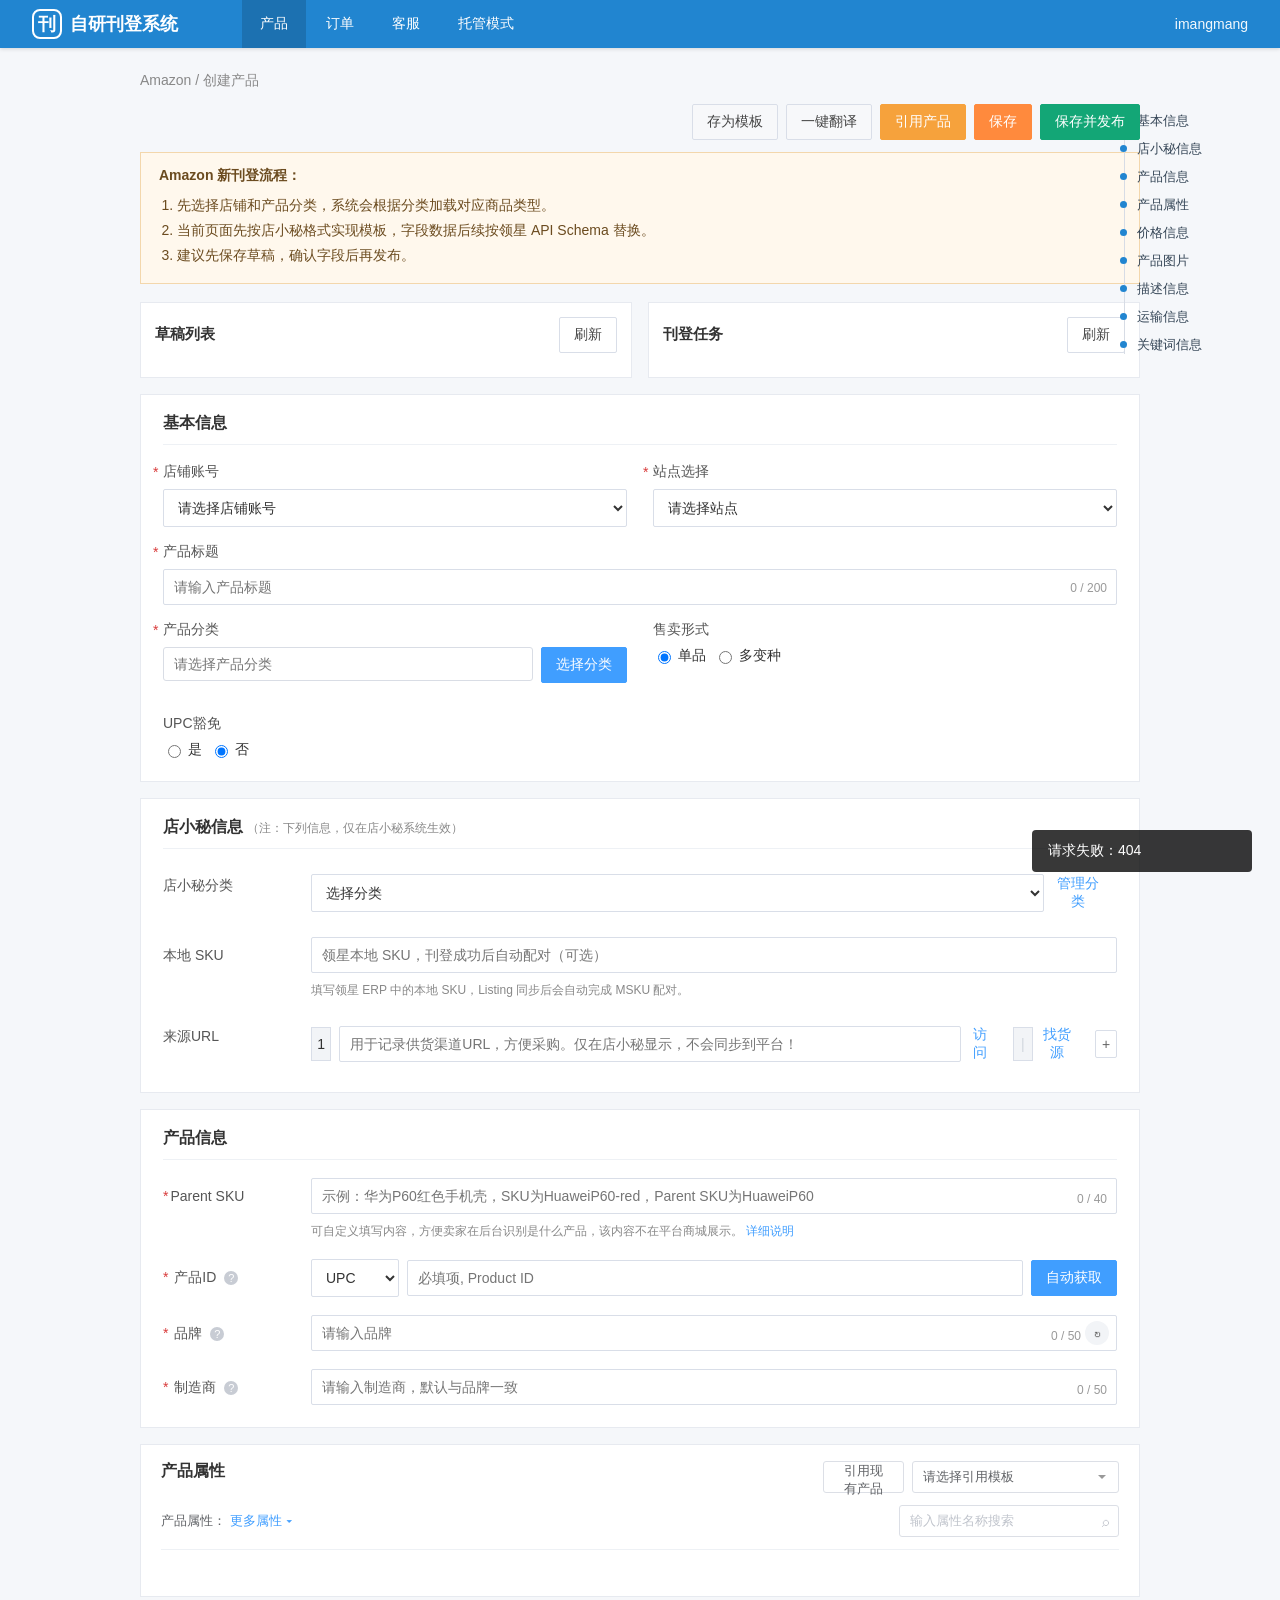
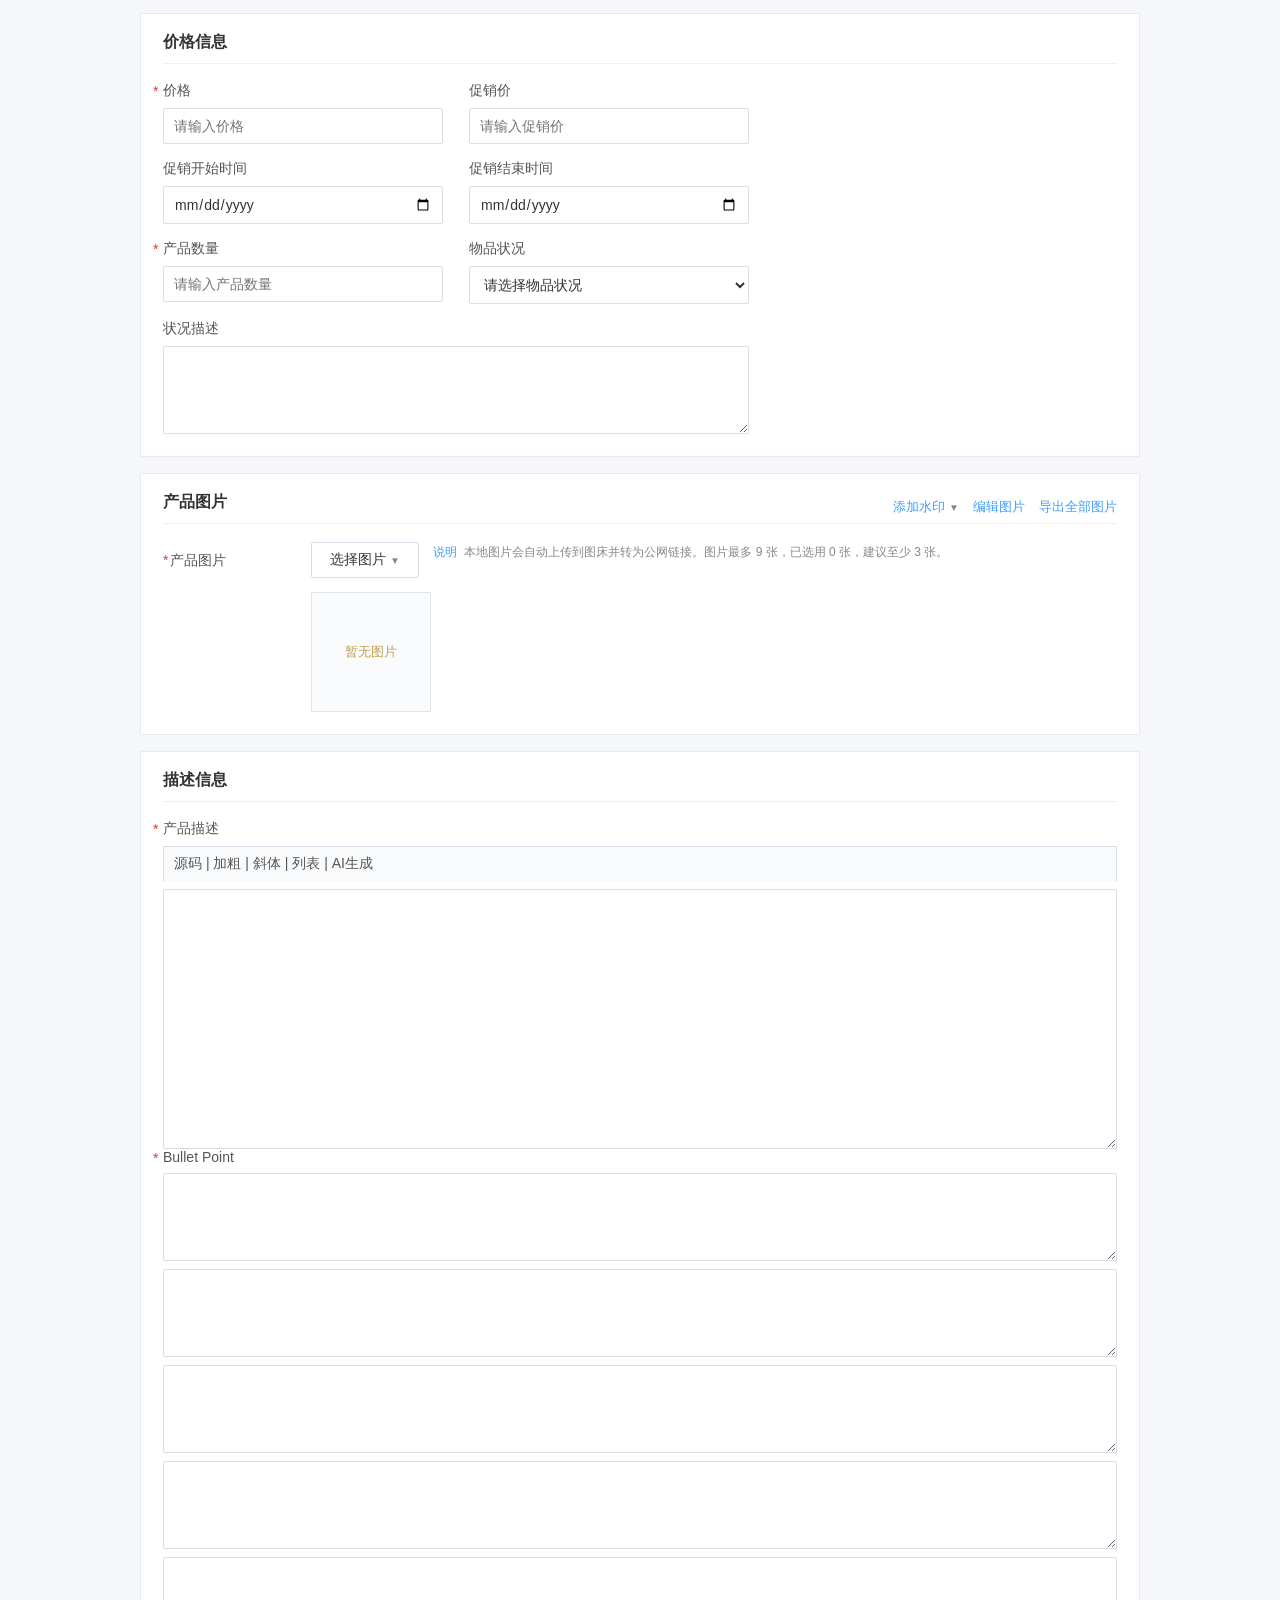
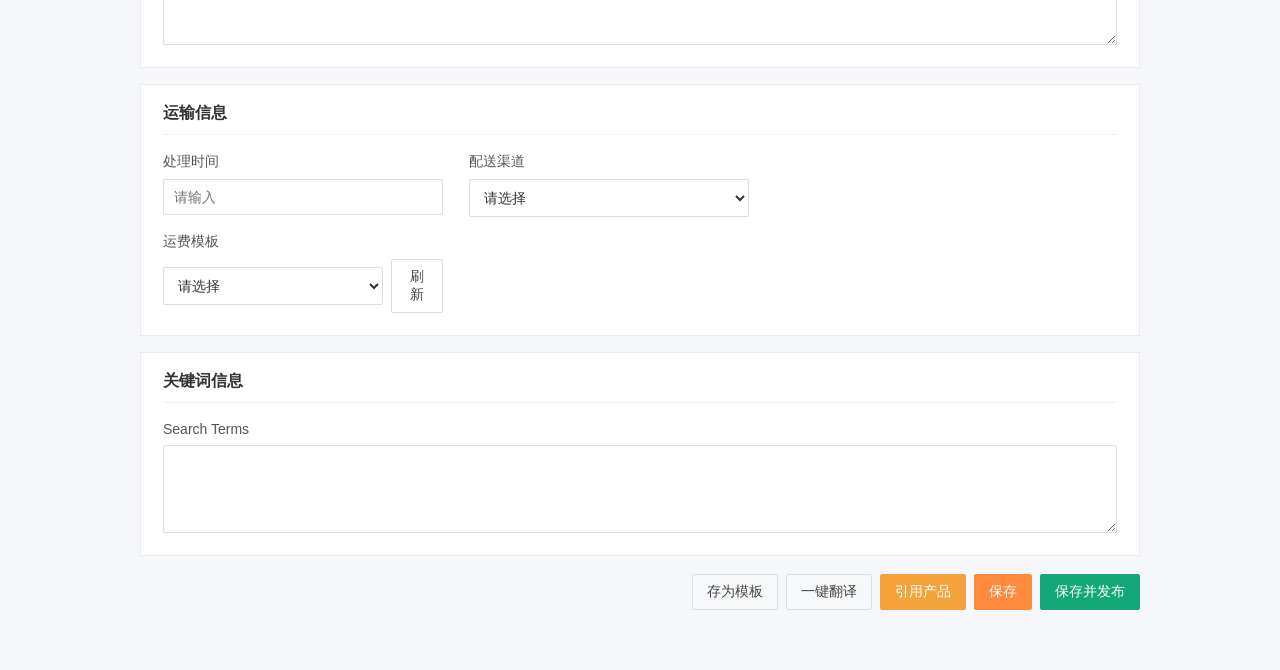
==== frontend/index.html @ 94284fb1 "Initial commit: listing system with Lingxing schema, drafts, and deploy scripts Co-authored-by: Curs" ====
<!doctype html>
<html lang="zh-CN">
  <head>
    <meta charset="UTF-8" />
    <meta name="viewport" content="width=device-width, initial-scale=1.0" />
    <title>Amazon 创建产品</title>
    <link rel="stylesheet" href="styles.css?v=20260611-6" />
  </head>
  <body>
    <header class="topbar">
      <div class="brand">
        <span class="logo">刊</span>
        <span>自研刊登系统</span>
      </div>
      <nav>
        <a class="active" href="create-product">产品</a>
        <a href="#">订单</a>
        <a href="#">客服</a>
        <a href="#">托管模式</a>
      </nav>
      <div class="account">imangmang</div>
    </header>

    <main class="page">
      <div class="breadcrumb">Amazon / 创建产品</div>

      <div class="actions sticky-actions">
        <button class="btn secondary" id="saveDraftTop">存为模板</button>
        <button class="btn secondary">一键翻译</button>
        <button class="btn warning">引用产品</button>
        <button class="btn primary-outline" id="saveOnlyTop">保存</button>
        <button class="btn primary" id="publishTop">保存并发布</button>
      </div>

      <section class="notice">
        <strong>Amazon 新刊登流程：</strong>
        <ol>
          <li>先选择店铺和产品分类，系统会根据分类加载对应商品类型。</li>
          <li>当前页面先按店小秘格式实现模板，字段数据后续按领星 API Schema 替换。</li>
          <li>建议先保存草稿，确认字段后再发布。</li>
        </ol>
      </section>

      <section class="workspace">
        <div class="panel">
          <div class="panel-head">
            <h2>草稿列表</h2>
            <button type="button" id="refreshDrafts">刷新</button>
          </div>
          <div class="record-list" id="draftList"></div>
        </div>
        <div class="panel">
          <div class="panel-head">
            <h2>刊登任务</h2>
            <button type="button" id="refreshTasks">刷新</button>
          </div>
          <div class="record-list" id="taskList"></div>
        </div>
      </section>

      <form id="productForm">
        <input type="hidden" name="draft_no" id="draftNo" />
        <section class="card" id="basic-info">
          <h2>基本信息</h2>
          <div class="form-grid">
            <label class="required">
              店铺账号
              <select name="store_account" id="accountSelect">
                <option value="">请选择店铺账号</option>
              </select>
            </label>
            <label class="required">
              站点选择
              <select name="site_code" id="siteSelect">
                <option value="">请选择站点</option>
              </select>
            </label>
            <input type="hidden" name="store_id" id="storeId" />
            <input type="hidden" name="marketplace" id="marketplaceId" />
            <input type="hidden" name="store_full_name" id="storeFullName" />
            <label class="wide required">
              产品标题
              <input name="item_name" maxlength="200" placeholder="请输入产品标题" />
              <span class="counter">0 / 200</span>
            </label>
            <label class="required">
              产品分类
              <div class="inline-control category-picker-row">
                <input
                  type="text"
                  id="categoryDisplay"
                  readonly
                  placeholder="请选择产品分类"
                  class="category-display-input"
                />
                <input type="hidden" name="category" id="categoryId" />
                <input type="hidden" name="category_path" id="categoryPath" />
                <input type="hidden" name="product_type" id="productType" />
                <input type="hidden" name="browse_node_attributes" id="browseNodeAttributes" />
                <button class="btn blue" type="button" id="openCategoryPicker">选择分类</button>
              </div>
              <p class="field-hint" id="categoryMeta"></p>
            </label>
            <label>
              售卖形式
              <div class="radio-row">
                <label><input type="radio" name="sale_type" value="single" checked /> 单品</label>
                <label><input type="radio" name="sale_type" value="variation" /> 多变种</label>
              </div>
            </label>
            <label>
              UPC豁免
              <div class="radio-row">
                <label><input type="radio" name="upc_exemption" value="yes" /> 是</label>
                <label><input type="radio" name="upc_exemption" value="no" checked /> 否</label>
              </div>
            </label>
          </div>
        </section>

        <section class="card hidden" id="variation-info">
          <h2>变种信息</h2>
          <div class="form-rows">
            <div class="form-row required" id="variationThemeRow">
              <div class="row-label">变种主题</div>
              <div class="row-content">
                <div id="variationThemeWrap" class="variation-theme-wrap"></div>
                <p class="field-hint" id="variationThemeHint">请先选择产品分类，系统将按亚马逊 Schema 加载可选变种主题。</p>
                <p class="field-error" id="variationThemeError">请选择变种主题</p>
              </div>
            </div>
          </div>
        </section>

        <section class="card" id="dianxiaomi-info">
          <h2>店小秘信息 <small>（注：下列信息，仅在店小秘系统生效）</small></h2>
          <div class="form-rows">
            <div class="form-row">
              <div class="row-label">店小秘分类</div>
              <div class="row-content">
                <div class="inline-control">
                  <select name="internal_category">
                    <option value="">选择分类</option>
                    <option>汽配产品</option>
                    <option>家居产品</option>
                  </select>
                  <button class="link-button" type="button">管理分类</button>
                </div>
              </div>
            </div>
            <div class="form-row">
              <div class="row-label">本地 SKU</div>
              <div class="row-content">
                <input
                  name="local_sku"
                  id="localSkuInput"
                  placeholder="领星本地 SKU，刊登成功后自动配对（可选）"
                />
                <p class="field-hint">填写领星 ERP 中的本地 SKU，Listing 同步后会自动完成 MSKU 配对。</p>
              </div>
            </div>
            <div class="form-row">
              <div class="row-label">来源URL</div>
              <div class="row-content">
                <div class="url-row">
                  <span>1</span>
                  <input
                    name="source_url"
                    placeholder="用于记录供货渠道URL，方便采购。仅在店小秘显示，不会同步到平台！"
                  />
                  <button type="button" class="link-button">访问</button>
                  <span class="divider">|</span>
                  <button type="button" class="link-button">找货源</button>
                  <button type="button" class="icon-button">+</button>
                </div>
              </div>
            </div>
          </div>
        </section>

        <section class="card" id="product-info">
          <h2>产品信息</h2>
          <div class="form-rows">
            <div class="form-row required" id="parentSkuRow">
              <div class="row-label">Parent SKU</div>
              <div class="row-content">
                <div class="input-with-counter">
                  <input
                    name="parent_sku"
                    id="parentSkuInput"
                    maxlength="40"
                    placeholder="示例：华为P60红色手机壳，SKU为HuaweiP60-red，Parent SKU为HuaweiP60"
                  />
                  <span class="counter" data-for="parent_sku">0 / 40</span>
                </div>
                <p class="field-hint">
                  可自定义填写内容，方便卖家在后台识别是什么产品，该内容不在平台商城展示。
                  <a href="#" class="hint-link">详细说明</a>
                </p>
                <p class="field-error" id="parentSkuError">请填写Parent SKU</p>
              </div>
            </div>

            <div class="form-row required" id="productIdRow">
              <div class="row-label">
                产品ID
                <span class="help-icon" title="填写商品的 UPC、EAN 或 GTIN 编码">?</span>
              </div>
              <div class="row-content">
                <div class="product-id-row">
                  <select name="product_id_type" id="productIdType" class="product-id-type">
                    <option value="UPC">UPC</option>
                    <option value="EAN">EAN</option>
                    <option value="GTIN">GTIN</option>
                  </select>
                  <input name="product_id" id="productIdInput" placeholder="必填项, Product ID" />
                  <button class="btn blue" type="button" id="autoFetchProductId">自动获取</button>
                </div>
                <p class="field-error" id="productIdError">请填写Product ID</p>
              </div>
            </div>

            <div class="form-row required">
              <div class="row-label">
                品牌
                <span class="help-icon" title="填写商品品牌名称">?</span>
              </div>
              <div class="row-content">
                <div class="input-with-counter brand-input-row">
                  <input name="brand" id="brandInput" maxlength="50" placeholder="请输入品牌" />
                  <span class="counter" data-for="brand">0 / 50</span>
                  <button type="button" class="refresh-icon" title="刷新品牌">↻</button>
                </div>
              </div>
            </div>

            <div class="form-row required" id="manufacturerRow">
              <div class="row-label">
                制造商
                <span class="help-icon" title="通常与品牌相同，可手动修改">?</span>
              </div>
              <div class="row-content">
                <div class="input-with-counter">
                  <input
                    name="manufacturer"
                    id="manufacturerInput"
                    maxlength="50"
                    placeholder="请输入制造商，默认与品牌一致"
                  />
                  <span class="counter" data-for="manufacturer">0 / 50</span>
                </div>
                <p class="field-error" id="manufacturerError">请填写制造商</p>
              </div>
            </div>
          </div>
        </section>

        <section class="card dxm-card" id="product-attributes">
          <div class="section-head dxm-section-head">
            <h2 class="dxm-section-title">产品属性</h2>
            <div class="section-tools dxm-section-tools">
              <button type="button" class="dxm-tool-btn">引用现有产品</button>
              <select class="dxm-tool-select">
                <option>请选择引用模板</option>
              </select>
            </div>
          </div>
          <div class="dxm-attr-toolbar">
            <div class="dxm-attr-toolbar-left">
              <span class="dxm-attr-prefix">产品属性：</span>
              <button type="button" class="dxm-more-link" id="toggleMoreAttributes">更多属性 ▾</button>
            </div>
            <div class="dxm-search-wrap">
              <input placeholder="输入属性名称搜索" id="attributeSearchInput" />
              <span class="dxm-search-icon" aria-hidden="true">⌕</span>
            </div>
          </div>
          <div class="dxm-attr-meta" id="attributeMeta"></div>
          <div class="form-rows dxm-attr-rows" id="attributeFields"></div>
        </section>

        <section class="card" id="price-info">
          <h2>价格信息</h2>
          <div class="form-grid compact">
            <label class="required">价格 <input name="price" type="number" step="0.01" placeholder="请输入价格" /></label>
            <label>促销价 <input name="sale_price" type="number" step="0.01" placeholder="请输入促销价" /></label>
            <label>促销开始时间 <input name="sale_start_at" type="date" /></label>
            <label>促销结束时间 <input name="sale_end_at" type="date" /></label>
            <label class="required">产品数量 <input name="quantity" type="number" placeholder="请输入产品数量" /></label>
            <label>物品状况
              <select name="condition_type">
                <option value="">请选择物品状况</option>
                <option value="new_new">New</option>
                <option value="used_like_new">Used - Like New</option>
              </select>
            </label>
            <label class="wide">状况描述 <textarea name="condition_note" maxlength="2000"></textarea></label>
          </div>
        </section>

        <section class="card" id="product-images">
          <div class="section-head">
            <h2>产品图片</h2>
            <div class="image-action-bar">
              <button type="button" class="image-action-btn">添加水印 <span class="arrow">▼</span></button>
              <button type="button" class="image-action-btn">编辑图片</button>
              <button type="button" class="image-action-btn">导出全部图片</button>
            </div>
          </div>
          <div class="form-rows">
            <div class="form-row required">
              <div class="row-label">产品图片</div>
              <div class="row-content">
                <div class="image-upload-row">
                  <div class="dropdown-wrap">
                    <button type="button" class="select-image-btn" id="selectImageBtn">
                      选择图片 <span class="arrow">▼</span>
                    </button>
                    <div class="dropdown-menu" id="imageSourceMenu">
                      <button type="button" data-source="local">本地图片</button>
                      <button type="button" data-source="space">空间图片</button>
                      <button type="button" data-source="network">网络图片</button>
                      <button type="button" data-source="reference">引用采集图片</button>
                    </div>
                  </div>
                  <input type="file" id="localImageInput" accept="image/*" multiple hidden />
                  <p class="image-hint">
                    <span class="hint-label">说明</span>
                    本地图片会自动上传到图床并转为公网链接。图片最多 9 张，已选用 <span id="imageSelectedCount">0</span> 张，建议至少 3 张。
                  </p>
                </div>
                <div class="image-grid" id="imageGrid"></div>
                <input type="hidden" name="product_images" id="productImagesData" />
              </div>
            </div>
          </div>
        </section>

        <section class="card" id="description-info">
          <h2>描述信息</h2>
          <label class="required full-label">
            产品描述
            <div class="editor-toolbar">源码 | 加粗 | 斜体 | 列表 | AI生成</div>
            <textarea name="product_description" class="editor" maxlength="2000"></textarea>
          </label>
          <label class="required full-label">
            Bullet Point
            <textarea name="bullet_point_1" maxlength="500"></textarea>
            <textarea name="bullet_point_2" maxlength="500"></textarea>
            <textarea name="bullet_point_3" maxlength="500"></textarea>
            <textarea name="bullet_point_4" maxlength="500"></textarea>
            <textarea name="bullet_point_5" maxlength="500"></textarea>
          </label>
        </section>

        <section class="card" id="shipping-info">
          <h2>运输信息</h2>
          <div class="form-grid compact">
            <label>处理时间 <input name="fulfillment_availability" placeholder="请输入" /></label>
            <label>配送渠道
              <select name="fulfillment_channel">
                <option value="">请选择</option>
                <option value="DEFAULT">FBM</option>
                <option value="AMAZON_NA">FBA</option>
              </select>
            </label>
            <label>运费模板
              <div class="inline-control">
                <select name="merchant_shipping_group">
                  <option value="">请选择</option>
                  <option value="template_mock_1">标准配送模板</option>
                </select>
                <button type="button">刷新</button>
              </div>
            </label>
          </div>
        </section>

        <section class="card" id="keyword-info">
          <h2>关键词信息</h2>
          <label class="full-label">
            Search Terms
            <textarea name="generic_keyword" maxlength="250"></textarea>
          </label>
        </section>

        <div class="actions bottom-actions">
          <button class="btn secondary" type="button" id="saveDraftBottom">存为模板</button>
          <button class="btn secondary" type="button">一键翻译</button>
          <button class="btn warning" type="button">引用产品</button>
          <button class="btn primary-outline" type="button" id="saveOnlyBottom">保存</button>
          <button class="btn primary" type="button" id="publishBottom">保存并发布</button>
        </div>
      </form>
    </main>

    <aside class="side-nav">
      <a href="#basic-info">基本信息</a>
      <a href="#variation-info" class="hidden" id="variationNavLink">变种信息</a>
      <a href="#dianxiaomi-info">店小秘信息</a>
      <a href="#product-info">产品信息</a>
      <a href="#product-attributes">产品属性</a>
      <a href="#price-info">价格信息</a>
      <a href="#product-images">产品图片</a>
      <a href="#description-info">描述信息</a>
      <a href="#shipping-info">运输信息</a>
      <a href="#keyword-info">关键词信息</a>
    </aside>

    <div class="toast" id="toast"></div>

    <div class="category-modal hidden" id="categoryModal" aria-hidden="true">
      <div class="category-modal-mask" id="categoryModalMask"></div>
      <div class="category-modal-panel" role="dialog" aria-labelledby="categoryModalTitle">
        <div class="category-modal-head">
          <h3 id="categoryModalTitle">选择类目</h3>
          <button type="button" class="category-modal-close" id="closeCategoryPicker">×</button>
        </div>
        <div class="category-modal-search">
          <input type="text" id="categorySearchInput" placeholder="输入分类名称搜索（演示数据支持）" />
        </div>
        <div class="category-modal-tip" id="categorySourceTip"></div>
        <div class="category-breadcrumb" id="categoryBreadcrumb">请选择分类</div>
        <div class="category-recommend" id="categoryRecommend">平台推荐产品类型：-</div>
        <div class="category-columns" id="categoryColumns"></div>
        <div class="category-search-results hidden" id="categorySearchResults"></div>
        <div class="category-modal-foot">
          <button type="button" class="btn secondary" id="cancelCategoryPicker">取消</button>
          <button type="button" class="btn primary" id="confirmCategoryPicker" disabled>确定</button>
        </div>
      </div>
    </div>

    <script src="app.js?v=20260611-5"></script>
  </body>
</html>
---- frontend/styles.css ----
* {
  box-sizing: border-box;
}

html {
  scroll-behavior: smooth;
}

body {
  margin: 0;
  background: #f5f7fa;
  color: #333;
  font-family: Arial, "Microsoft YaHei", sans-serif;
  font-size: 14px;
}

.topbar {
  position: sticky;
  top: 0;
  z-index: 20;
  display: flex;
  align-items: center;
  height: 48px;
  background: #2185d0;
  color: #fff;
  padding: 0 32px;
  box-shadow: 0 1px 4px rgba(0, 0, 0, 0.14);
}

.brand {
  display: flex;
  align-items: center;
  gap: 8px;
  width: 210px;
  font-size: 18px;
  font-weight: 600;
}

.logo {
  display: grid;
  place-items: center;
  width: 30px;
  height: 30px;
  border: 2px solid #fff;
  border-radius: 8px;
}

.topbar nav {
  display: flex;
  gap: 2px;
  height: 100%;
}

.topbar nav a {
  display: flex;
  align-items: center;
  padding: 0 18px;
  color: #fff;
  text-decoration: none;
}

.topbar nav a.active,
.topbar nav a:hover {
  background: rgba(0, 0, 0, 0.15);
}

.account {
  margin-left: auto;
  opacity: 0.95;
}

.page {
  width: min(1000px, calc(100vw - 230px));
  margin: 24px auto 60px;
}

.breadcrumb {
  color: #888;
  margin-bottom: 14px;
}

.notice {
  background: #fff8ed;
  border: 1px solid #f3d7ac;
  color: #6b4b1f;
  padding: 14px 18px;
  margin-bottom: 18px;
}

.notice ol {
  margin: 8px 0 0;
  padding-left: 18px;
  line-height: 1.8;
}

.workspace {
  display: grid;
  grid-template-columns: minmax(0, 1fr) minmax(0, 1fr);
  gap: 16px;
  margin-bottom: 16px;
}

.panel {
  background: #fff;
  border: 1px solid #e7eaf0;
  padding: 14px;
  min-width: 0;
}

.panel-head {
  display: flex;
  align-items: center;
  justify-content: space-between;
  margin-bottom: 10px;
}

.panel-head h2 {
  margin: 0;
  font-size: 15px;
}

.record-list {
  display: flex;
  flex-direction: column;
  gap: 8px;
  max-height: 320px;
  overflow-y: auto;
  overflow-x: hidden;
}

.record-item {
  display: flex;
  flex-direction: column;
  align-items: stretch;
  gap: 8px;
  border: 1px solid #edf0f5;
  background: #fbfcfe;
  padding: 10px;
  min-width: 0;
}

.record-header {
  display: flex;
  align-items: flex-start;
  justify-content: space-between;
  gap: 8px;
  min-width: 0;
}

.record-title {
  font-weight: 600;
  color: #333;
  line-height: 1.4;
  word-break: break-word;
}

.record-meta {
  color: #888;
  font-size: 12px;
  line-height: 1.6;
  word-break: break-word;
}

.record-meta-row + .record-meta-row {
  margin-top: 2px;
}

.record-failure {
  background: #fff2f0;
  border: 1px solid #ffccc7;
  border-radius: 4px;
  padding: 8px 10px;
  font-size: 12px;
  line-height: 1.5;
  color: #a8071a;
  white-space: pre-wrap;
  word-break: break-word;
  max-height: 140px;
  overflow-y: auto;
}

.record-failure-title {
  font-weight: 600;
  margin-bottom: 4px;
  color: #cf1322;
}

.status-pill {
  display: inline-flex;
  border-radius: 999px;
  background: #eef6ff;
  color: #2185d0;
  padding: 3px 9px;
  font-size: 12px;
}

.status-pill.processing {
  background: #fff7e6;
  color: #d48806;
}

.status-pill.success {
  background: #f6ffed;
  color: #389e0d;
}

.status-pill.failed {
  background: #fff1f0;
  color: #cf1322;
}

.record-actions {
  display: flex;
  flex-wrap: wrap;
  align-items: center;
  gap: 8px;
}

.record-item .btn:not(.ghost) {
  align-self: flex-start;
}

.record-actions .btn.ghost {
  padding: 4px 10px;
  font-size: 12px;
}

.empty {
  color: #999;
  padding: 12px;
  text-align: center;
}

.card {
  background: #fff;
  border: 1px solid #e7eaf0;
  margin-bottom: 16px;
  padding: 18px 22px 22px;
}

.card h2 {
  margin: 0 0 18px;
  padding-bottom: 10px;
  border-bottom: 1px solid #eef1f5;
  color: #333;
  font-size: 16px;
  font-weight: 600;
}

.card h2 small {
  color: #888;
  font-size: 12px;
  font-weight: 400;
}

.section-head {
  display: flex;
  align-items: center;
  justify-content: space-between;
  border-bottom: 1px solid #eef1f5;
  margin-bottom: 18px;
}

.section-head h2 {
  border-bottom: 0;
  margin-bottom: 0;
}

.section-tools {
  display: flex;
  gap: 8px;
}

.form-grid {
  display: grid;
  grid-template-columns: 1fr 1fr;
  gap: 16px 26px;
}

.form-grid.compact {
  grid-template-columns: 280px 280px;
}

.form-rows {
  display: grid;
  gap: 18px;
}

.form-row {
  display: grid;
  grid-template-columns: 130px 1fr;
  gap: 12px 18px;
  align-items: start;
}

.form-row.required .row-label::before {
  content: "*";
  color: #d93c3c;
  margin-right: 2px;
}

.row-label {
  padding-top: 9px;
  color: #555;
  line-height: 1.4;
}

.row-content {
  min-width: 0;
}

.input-with-counter {
  position: relative;
}

.input-with-counter input {
  padding-right: 72px;
}

.brand-input-row input {
  padding-right: 96px;
}

.input-with-counter .counter {
  position: absolute;
  right: 10px;
  top: 50%;
  transform: translateY(-50%);
  color: #999;
  font-size: 12px;
  pointer-events: none;
}

.brand-input-row .counter {
  right: 36px;
}

.refresh-icon {
  position: absolute;
  right: 8px;
  top: 50%;
  transform: translateY(-50%);
  width: 24px;
  height: 24px;
  border: 0;
  border-radius: 50%;
  background: #f2f4f7;
  color: #666;
  padding: 0;
  line-height: 24px;
  text-align: center;
}

.field-hint {
  margin: 8px 0 0;
  color: #888;
  font-size: 12px;
  line-height: 1.6;
}

.hint-link {
  color: #409eff;
  text-decoration: none;
}

.field-error {
  display: none;
  margin: 6px 0 0;
  color: #d93c3c;
  font-size: 12px;
}

.field-error.show {
  display: block;
}

#product-attributes .dxm-attr-row.required .row-label::before {
  content: none;
}

#product-attributes .attribute-subsection {
  margin: 12px 0 6px;
  padding-left: 256px;
  color: #333;
  font-weight: 600;
  font-size: 14px;
}

.attribute-row.hidden,
.attribute-subsection.hidden,
.attr-panel.hidden {
  display: none;
}

/* ── 产品属性 · 店小秘样式 ── */
#product-attributes.dxm-card {
  padding: 16px 20px 20px;
}

#product-attributes .dxm-section-head {
  display: flex;
  align-items: center;
  justify-content: space-between;
  margin-bottom: 12px;
  padding-bottom: 0;
  border-bottom: none;
}

#product-attributes .dxm-section-title {
  margin: 0;
  font-size: 16px;
  font-weight: 600;
  color: #333;
}

#product-attributes .dxm-section-tools {
  display: flex;
  align-items: center;
  gap: 8px;
}

#product-attributes .dxm-tool-btn {
  height: 32px;
  padding: 0 14px;
  border: 1px solid #dcdfe6;
  border-radius: 3px;
  background: #fff;
  color: #606266;
  font-size: 13px;
  cursor: pointer;
}

#product-attributes .dxm-tool-btn:hover {
  border-color: #c0c4cc;
  color: #409eff;
}

#product-attributes .dxm-tool-select {
  min-width: 180px;
  height: 32px;
  padding: 0 28px 0 10px;
  border: 1px solid #dcdfe6;
  border-radius: 3px;
  background: #fff url("data:image/svg+xml,%3Csvg xmlns='http://www.w3.org/2000/svg' width='12' height='12' viewBox='0 0 12 12'%3E%3Cpath fill='%23999' d='M2 4l4 4 4-4'/%3E%3C/svg%3E") no-repeat right 10px center;
  color: #606266;
  font-size: 13px;
  appearance: none;
}

#product-attributes .dxm-attr-toolbar {
  display: flex;
  align-items: center;
  justify-content: space-between;
  margin-bottom: 14px;
  padding-bottom: 12px;
  border-bottom: 1px solid #eef1f5;
}

#product-attributes .dxm-attr-toolbar-left {
  display: flex;
  align-items: center;
  gap: 4px;
}

#product-attributes .dxm-attr-prefix {
  color: #606266;
  font-size: 13px;
}

#product-attributes .dxm-more-link {
  border: 0;
  background: none;
  padding: 0;
  color: #409eff;
  font-size: 13px;
  cursor: pointer;
}

#product-attributes .dxm-more-link:hover {
  color: #66b1ff;
}

#product-attributes .dxm-search-wrap {
  position: relative;
  width: 220px;
}

#product-attributes .dxm-search-wrap input {
  width: 100%;
  height: 32px;
  padding: 0 32px 0 10px;
  border: 1px solid #dcdfe6;
  border-radius: 3px;
  font-size: 13px;
  color: #333;
}

#product-attributes .dxm-search-wrap input::placeholder {
  color: #c0c4cc;
}

#product-attributes .dxm-search-icon {
  position: absolute;
  right: 10px;
  top: 50%;
  transform: translateY(-50%);
  color: #c0c4cc;
  font-size: 14px;
  pointer-events: none;
}

#product-attributes .dxm-attr-meta {
  padding: 0 16px 12px;
  color: #666;
  font-size: 12px;
}

#product-attributes .attr-meta-row {
  display: flex;
  flex-wrap: wrap;
  gap: 12px 18px;
  align-items: center;
}

#product-attributes .attr-meta-item strong {
  color: #1677ff;
  font-weight: 600;
}

#product-attributes .attr-meta-tip {
  color: #999;
}

#product-attributes .attr-required-details {
  margin-top: 8px;
}

#product-attributes .attr-required-details summary {
  cursor: pointer;
  color: #1677ff;
  user-select: none;
}

#product-attributes .attr-required-list {
  display: flex;
  flex-wrap: wrap;
  gap: 8px;
  margin-top: 8px;
}

#product-attributes .attr-required-chip {
  border: 1px solid #d9e8ff;
  background: #f5f9ff;
  color: #333;
  border-radius: 999px;
  padding: 4px 10px;
  font-size: 12px;
  cursor: pointer;
}

#product-attributes .attr-required-chip:hover {
  border-color: #1677ff;
  color: #1677ff;
}

#product-attributes .dxm-attr-rows {
  display: flex;
  flex-direction: column;
  gap: 0;
}

#product-attributes .dxm-attr-row {
  display: grid;
  grid-template-columns: minmax(240px, 42%) 1fr;
  gap: 0 16px;
  align-items: start;
  padding: 10px 0;
  min-height: 32px;
}

#product-attributes .dxm-attr-row.required .dxm-attr-label::before {
  content: "*";
  color: #f56c6c;
  margin-right: 2px;
}

#product-attributes .dxm-attr-label {
  padding-top: 6px;
  text-align: right;
  color: #606266;
  font-size: 13px;
  line-height: 1.5;
  word-break: break-word;
}

#product-attributes .dxm-attr-content {
  max-width: 520px;
}

#product-attributes .dxm-control {
  width: 100%;
  max-width: 400px;
  height: 32px;
  padding: 0 10px;
  border: 1px solid #dcdfe6;
  border-radius: 3px;
  font-size: 13px;
  color: #333;
}

#product-attributes .dxm-select {
  padding-right: 28px;
  background: #fff url("data:image/svg+xml,%3Csvg xmlns='http://www.w3.org/2000/svg' width='12' height='12' viewBox='0 0 12 12'%3E%3Cpath fill='%23999' d='M2 4l4 4 4-4'/%3E%3C/svg%3E") no-repeat right 10px center;
  appearance: none;
}

#product-attributes .dxm-control:focus {
  border-color: #409eff;
  outline: none;
  box-shadow: 0 0 0 2px rgba(64, 158, 255, 0.12);
}

#product-attributes .unit-input-row {
  display: flex;
  align-items: center;
  gap: 8px;
  max-width: 400px;
}

#product-attributes .dxm-unit-value {
  flex: 0 0 120px;
  max-width: 120px;
}

#product-attributes .unit-input-row .dxm-select {
  flex: 1;
  max-width: none;
}

#product-attributes .attr-panel {
  margin: 0 0 4px;
  padding: 8px 16px 4px;
  background: #f5f7fa;
  border: 1px solid #eef1f5;
  border-radius: 2px;
}

#product-attributes .attr-panel .dxm-attr-row {
  padding: 8px 0;
}

#product-attributes .attr-panel .dxm-attr-label {
  color: #606266;
}

#product-attributes .checkbox-group {
  display: flex;
  flex-direction: column;
  gap: 8px;
  max-width: 400px;
}

#product-attributes .checkbox-group.inline {
  flex-direction: row;
  flex-wrap: wrap;
  gap: 16px 24px;
}

#product-attributes .checkbox-group.grid {
  display: grid;
  grid-template-columns: repeat(var(--checkbox-cols, 4), max-content);
  gap: 12px 28px;
  max-width: none;
}

#product-attributes .checkbox-group.grid .checkbox-item {
  white-space: nowrap;
}

#product-attributes .component-option {
  display: flex;
  align-items: center;
  gap: 6px;
}

#product-attributes .checkbox-item {
  display: inline-flex;
  align-items: center;
  gap: 6px;
  margin: 0;
  color: #333;
  font-size: 13px;
  cursor: pointer;
}

#product-attributes .checkbox-item input[type="checkbox"] {
  width: 14px;
  height: 14px;
  margin: 0;
  accent-color: #409eff;
  cursor: pointer;
}

#product-attributes .component-text {
  line-height: 1.4;
}

#product-attributes .component-edit-btn {
  width: 20px;
  height: 20px;
  border: 0;
  background: none;
  padding: 0;
  color: #909399;
  font-size: 13px;
  line-height: 1;
  cursor: pointer;
}

#product-attributes .component-edit-btn:hover {
  color: #409eff;
}

#product-attributes .checkbox-other-row {
  display: flex;
  align-items: center;
  gap: 8px;
  margin-top: 2px;
}

#product-attributes .other-label {
  flex-shrink: 0;
  color: #606266;
  font-size: 13px;
}

#product-attributes .other-input {
  flex: 1;
  max-width: 200px;
}

#product-attributes .dxm-link-btn {
  flex-shrink: 0;
  height: 32px;
  padding: 0 16px;
  border: 0;
  border-radius: 3px;
  background: #409eff;
  color: #fff;
  font-size: 13px;
  cursor: pointer;
}

#product-attributes .dxm-link-btn:hover {
  background: #66b1ff;
}

#product-attributes .dxm-search-select {
  position: relative;
  width: 100%;
  max-width: 400px;
}

#product-attributes .dxm-search-select-input {
  width: 100%;
  height: 32px;
  padding: 0 36px 0 10px;
  border: 1px solid #dcdfe6;
  border-radius: 3px;
  font-size: 13px;
  color: #333;
  background: #fff;
}

#product-attributes .dxm-search-select-input:focus {
  border-color: #409eff;
  outline: none;
  box-shadow: 0 0 0 2px rgba(64, 158, 255, 0.12);
}

#product-attributes .dxm-search-select-gear {
  position: absolute;
  right: 1px;
  top: 1px;
  width: 30px;
  height: 30px;
  border: 0;
  border-left: 1px solid #eef1f5;
  border-radius: 0 2px 2px 0;
  background: #fafafa;
  color: #909399;
  display: grid;
  place-items: center;
  cursor: pointer;
}

#product-attributes .dxm-search-select-gear:hover {
  color: #409eff;
  background: #f5f7fa;
}

#product-attributes .dxm-search-select-dropdown {
  position: absolute;
  z-index: 30;
  left: 0;
  right: 0;
  top: calc(100% + 4px);
  max-height: 220px;
  overflow-y: auto;
  border: 1px solid #e4e7ed;
  border-radius: 3px;
  background: #fff;
  box-shadow: 0 2px 12px rgba(0, 0, 0, 0.1);
}

#product-attributes .dxm-search-select-dropdown.hidden {
  display: none;
}

#product-attributes .dxm-search-select-option {
  padding: 8px 12px;
  color: #333;
  font-size: 13px;
  cursor: pointer;
}

#product-attributes .dxm-search-select-option:hover,
#product-attributes .dxm-search-select-option.active {
  background: #f5f7fa;
  color: #409eff;
}

#product-attributes .dxm-search-select-empty {
  padding: 10px 12px;
  color: #909399;
  font-size: 13px;
}

#product-attributes .dxm-search-select.open .dxm-search-select-input {
  border-color: #409eff;
  box-shadow: 0 0 0 2px rgba(64, 158, 255, 0.12);
}

#product-attributes .dxm-dropdown-select,
#variation-info .dxm-dropdown-select {
  position: relative;
  width: 100%;
  max-width: 400px;
}

#product-attributes .dxm-dropdown-select-trigger,
#variation-info .dxm-dropdown-select-trigger {
  display: flex;
  align-items: center;
  justify-content: space-between;
  width: 100%;
  height: 32px;
  padding: 0 10px;
  border: 1px solid #dcdfe6;
  border-radius: 3px;
  background: #fff;
  cursor: pointer;
}

#product-attributes .dxm-dropdown-select-value,
#variation-info .dxm-dropdown-select-value {
  flex: 1;
  min-width: 0;
  overflow: hidden;
  text-overflow: ellipsis;
  white-space: nowrap;
  color: #333;
  font-size: 13px;
}

#product-attributes .dxm-dropdown-select-arrow,
#variation-info .dxm-dropdown-select-arrow {
  flex-shrink: 0;
  margin-left: 8px;
  color: #c0c4cc;
  font-size: 12px;
}

#product-attributes .dxm-dropdown-select.open .dxm-dropdown-select-trigger,
#variation-info .dxm-dropdown-select.open .dxm-dropdown-select-trigger {
  border-color: #409eff;
  box-shadow: 0 0 0 2px rgba(64, 158, 255, 0.12);
}

#product-attributes .dxm-dropdown-select-panel,
#variation-info .dxm-dropdown-select-panel {
  position: absolute;
  z-index: 40;
  left: 0;
  right: 0;
  top: calc(100% + 4px);
  border: 1px solid #e4e7ed;
  border-radius: 3px;
  background: #fff;
  box-shadow: 0 2px 12px rgba(0, 0, 0, 0.1);
}

#product-attributes .dxm-dropdown-select-panel.hidden,
#variation-info .dxm-dropdown-select-panel.hidden {
  display: none;
}

#product-attributes .dxm-dropdown-select-search,
#variation-info .dxm-dropdown-select-search {
  position: relative;
  padding: 8px;
  border-bottom: 1px solid #eef1f5;
}

#product-attributes .dxm-dropdown-select-search input,
#variation-info .dxm-dropdown-select-search input {
  width: 100%;
  height: 30px;
  padding: 0 28px 0 10px;
  border: 1px solid #dcdfe6;
  border-radius: 3px;
  font-size: 13px;
  color: #333;
}

#product-attributes .dxm-dropdown-select-search input::placeholder,
#variation-info .dxm-dropdown-select-search input::placeholder {
  color: #c0c4cc;
}

#product-attributes .dxm-dropdown-select-search input:focus,
#variation-info .dxm-dropdown-select-search input:focus {
  border-color: #409eff;
  outline: none;
}

#product-attributes .dxm-dropdown-select-search-icon,
#variation-info .dxm-dropdown-select-search-icon {
  position: absolute;
  right: 16px;
  top: 50%;
  transform: translateY(-50%);
  color: #c0c4cc;
  font-size: 14px;
  pointer-events: none;
}

#product-attributes .dxm-dropdown-select-list,
#variation-info .dxm-dropdown-select-list {
  max-height: 220px;
  overflow-y: auto;
}

#product-attributes .dxm-dropdown-select-option,
#variation-info .dxm-dropdown-select-option {
  padding: 8px 12px;
  overflow: hidden;
  text-overflow: ellipsis;
  white-space: nowrap;
  color: #333;
  font-size: 13px;
  cursor: pointer;
}

#product-attributes .dxm-dropdown-select-option:hover,
#product-attributes .dxm-dropdown-select-option.active,
#variation-info .dxm-dropdown-select-option:hover,
#variation-info .dxm-dropdown-select-option.active {
  background: #f5f7fa;
  color: #409eff;
}

#product-attributes .dxm-dropdown-select-empty,
#variation-info .dxm-dropdown-select-empty {
  padding: 10px 12px;
  color: #909399;
  font-size: 13px;
}

#product-attributes .help-icon {
  display: inline-grid;
  place-items: center;
  width: 14px;
  height: 14px;
  margin-left: 4px;
  border-radius: 50%;
  background: #c8ccd4;
  color: #fff;
  font-size: 10px;
  vertical-align: middle;
  cursor: help;
}

.form-row.invalid .field-error {
  display: block;
}

.form-row.invalid input {
  border-color: #d93c3c;
}

.help-icon {
  display: inline-grid;
  place-items: center;
  width: 14px;
  height: 14px;
  margin-left: 4px;
  border-radius: 50%;
  background: #c8ccd4;
  color: #fff;
  font-size: 11px;
  vertical-align: middle;
  cursor: help;
}

.product-id-row {
  display: flex;
  align-items: center;
  gap: 8px;
}

.product-id-type {
  width: 88px;
  flex-shrink: 0;
}

.product-id-row input {
  flex: 1;
}

.product-id-row input:disabled {
  background: #f5f6f8;
  color: #aaa;
  cursor: not-allowed;
}

.product-id-row .btn:disabled {
  opacity: 0.5;
  cursor: not-allowed;
}

.divider {
  color: #d0d5dd;
}

.icon-button {
  width: 28px;
  height: 28px;
  border: 1px solid #d9dee8;
  border-radius: 2px;
  background: #fff;
  color: #666;
  padding: 0;
}

label {
  position: relative;
  display: flex;
  flex-direction: column;
  gap: 8px;
  color: #555;
}

.wide,
.full-label {
  grid-column: 1 / -1;
}

.required::before {
  content: "*";
  position: absolute;
  left: -10px;
  top: 1px;
  color: #d93c3c;
}

input,
select,
textarea,
button {
  font: inherit;
}

input,
select,
textarea {
  width: 100%;
  border: 1px solid #d9dee8;
  border-radius: 2px;
  background: #fff;
  padding: 9px 10px;
  color: #333;
}

textarea {
  min-height: 88px;
  resize: vertical;
}

input:focus,
select:focus,
textarea:focus {
  border-color: #409eff;
  outline: none;
  box-shadow: 0 0 0 2px rgba(64, 158, 255, 0.08);
}

.inline-control,
.url-row,
.radio-row {
  display: flex;
  align-items: center;
  gap: 8px;
}

.radio-row label {
  flex-direction: row;
  align-items: center;
  gap: 4px;
  color: #333;
}

.radio-row input {
  width: auto;
}

.url-row span {
  display: grid;
  place-items: center;
  width: 26px;
  height: 34px;
  background: #f2f4f7;
  border: 1px solid #d9dee8;
}

.counter {
  position: absolute;
  right: 10px;
  bottom: 10px;
  color: #999;
  font-size: 12px;
}

.actions {
  display: flex;
  justify-content: flex-end;
  gap: 8px;
}

.sticky-actions {
  position: sticky;
  top: 56px;
  z-index: 10;
  margin-bottom: 12px;
}

.bottom-actions {
  margin-top: 18px;
}

.btn,
button {
  border: 1px solid #d9dee8;
  border-radius: 2px;
  background: #fff;
  color: #444;
  padding: 8px 14px;
  cursor: pointer;
}

.btn:hover,
button:hover {
  opacity: 0.9;
}

.btn.primary {
  border-color: #13a676;
  background: #13a676;
  color: #fff;
}

.btn.primary-outline {
  border-color: #ff8a3d;
  background: #ff8a3d;
  color: #fff;
}

.btn.warning {
  border-color: #f6a23c;
  background: #f6a23c;
  color: #fff;
}

.btn.blue {
  border-color: #409eff;
  background: #409eff;
  color: #fff;
  white-space: nowrap;
}

.btn.secondary {
  background: #f7f8fa;
}

.link-button {
  border: 0;
  background: transparent;
  color: #409eff;
  padding-left: 0;
}

.image-action-bar {
  display: flex;
  gap: 14px;
}

.image-action-btn {
  border: 0;
  background: transparent;
  color: #409eff;
  padding: 0;
  font-size: 13px;
}

.image-action-btn .arrow {
  font-size: 10px;
  color: #888;
}

.image-upload-row {
  display: flex;
  align-items: flex-start;
  gap: 14px;
  flex-wrap: wrap;
}

.dropdown-wrap {
  position: relative;
}

.select-image-btn {
  min-width: 108px;
  border: 1px solid #d9dee8;
  border-radius: 2px;
  background: #fff;
  color: #333;
  padding: 8px 12px;
}

.select-image-btn .arrow {
  color: #888;
  font-size: 10px;
}

.dropdown-menu {
  position: absolute;
  top: calc(100% + 4px);
  left: 0;
  z-index: 8;
  display: none;
  min-width: 140px;
  border: 1px solid #e0e4ec;
  background: #fff;
  box-shadow: 0 4px 12px rgba(0, 0, 0, 0.08);
}

.dropdown-wrap.open .dropdown-menu {
  display: block;
}

.dropdown-menu button {
  display: block;
  width: 100%;
  border: 0;
  border-bottom: 1px solid #f0f2f5;
  background: #fff;
  color: #333;
  padding: 10px 14px;
  text-align: left;
}

.dropdown-menu button:hover {
  background: #f5f9ff;
}

.dropdown-menu button:last-child {
  border-bottom: 0;
}

.image-hint {
  margin: 0;
  flex: 1;
  min-width: 280px;
  color: #888;
  font-size: 12px;
  line-height: 1.8;
}

.image-hint .hint-label {
  color: #409eff;
  margin-right: 4px;
}

.image-grid {
  display: flex;
  flex-wrap: wrap;
  gap: 10px;
  margin-top: 14px;
  min-height: 120px;
}

.image-item,
.image-slot-empty {
  position: relative;
  width: 120px;
  height: 120px;
  border: 1px solid #e0e4ec;
  background: #fafbfc;
}

.image-slot-empty {
  display: grid;
  place-items: center;
  color: #c0a050;
  font-size: 13px;
}

.image-item img {
  width: 100%;
  height: 100%;
  object-fit: cover;
}

.image-item .remove-btn {
  position: absolute;
  top: 4px;
  right: 4px;
  width: 20px;
  height: 20px;
  border: 0;
  border-radius: 50%;
  background: rgba(0, 0, 0, 0.55);
  color: #fff;
  font-size: 14px;
  line-height: 20px;
  padding: 0;
  cursor: pointer;
}

.image-item.dragging {
  opacity: 0.5;
}

.hint {
  margin: 0;
  color: #888;
  font-size: 12px;
}

.editor-toolbar {
  border: 1px solid #d9dee8;
  border-bottom: 0;
  background: #f8fafc;
  padding: 8px 10px;
  color: #555;
}

.editor {
  min-height: 260px;
}

.side-nav {
  position: fixed;
  top: 112px;
  right: 46px;
  z-index: 5;
  display: flex;
  flex-direction: column;
  gap: 10px;
  width: 110px;
  padding-left: 12px;
  border-left: 1px solid #d7dce5;
}

.side-nav a {
  position: relative;
  color: #345;
  text-decoration: none;
  font-size: 13px;
}

.side-nav a::before {
  content: "";
  position: absolute;
  left: -17px;
  top: 5px;
  width: 7px;
  height: 7px;
  border-radius: 50%;
  background: #2185d0;
}

.toast {
  position: fixed;
  right: 28px;
  bottom: 28px;
  display: none;
  min-width: 220px;
  background: rgba(0, 0, 0, 0.78);
  color: #fff;
  padding: 12px 16px;
  border-radius: 4px;
}

.toast.show {
  display: block;
}

.hidden {
  display: none !important;
}

.category-picker-row {
  align-items: stretch;
}

.category-display-input {
  flex: 1;
  min-width: 0;
  height: 34px;
  border: 1px solid #d9dde5;
  border-radius: 3px;
  padding: 0 10px;
  background: #fff;
  color: #333;
}

.category-modal {
  position: fixed;
  inset: 0;
  z-index: 100;
}

.category-modal-mask {
  position: absolute;
  inset: 0;
  background: rgba(0, 0, 0, 0.45);
}

.category-modal-panel {
  position: relative;
  width: min(920px, calc(100vw - 32px));
  max-height: calc(100vh - 48px);
  margin: 24px auto;
  background: #fff;
  border-radius: 6px;
  box-shadow: 0 12px 40px rgba(0, 0, 0, 0.18);
  display: flex;
  flex-direction: column;
  overflow: hidden;
}

.category-modal-head,
.category-modal-foot {
  display: flex;
  align-items: center;
  justify-content: space-between;
  padding: 14px 18px;
  border-bottom: 1px solid #eef1f5;
}

.category-modal-foot {
  border-bottom: 0;
  border-top: 1px solid #eef1f5;
  justify-content: flex-end;
  gap: 10px;
}

.category-modal-head h3 {
  margin: 0;
  font-size: 16px;
}

.category-modal-close {
  border: 0;
  background: transparent;
  font-size: 24px;
  line-height: 1;
  color: #888;
  cursor: pointer;
}

.category-modal-search {
  padding: 12px 18px 0;
}

.category-modal-search input {
  width: 100%;
  height: 36px;
  border: 1px solid #d9dde5;
  border-radius: 4px;
  padding: 0 12px;
}

.category-modal-tip {
  padding: 8px 18px 0;
  color: #888;
  font-size: 12px;
}

.category-modal-tip.warning {
  color: #b45309;
  background: #fff8ed;
  margin: 8px 18px 0;
  padding: 8px 10px;
  border: 1px solid #f3d7ac;
  border-radius: 4px;
}

.category-breadcrumb {
  padding: 10px 18px 0;
  color: #666;
  font-size: 13px;
}

.category-recommend {
  padding: 6px 18px 12px;
  color: #2185d0;
  font-size: 13px;
}

.category-columns {
  display: grid;
  grid-template-columns: repeat(4, minmax(0, 1fr));
  gap: 0;
  min-height: 320px;
  border-top: 1px solid #eef1f5;
  border-bottom: 1px solid #eef1f5;
  overflow: hidden;
}

.category-column {
  border-right: 1px solid #eef1f5;
  overflow: auto;
  background: #fff;
}

.category-column:last-child {
  border-right: 0;
}

.category-item {
  display: flex;
  align-items: center;
  justify-content: space-between;
  gap: 8px;
  width: 100%;
  border: 0;
  background: #fff;
  text-align: left;
  padding: 10px 12px;
  cursor: pointer;
  color: #333;
  font-size: 13px;
}

.category-item:hover {
  background: #f5f9ff;
}

.category-item.active {
  background: #eef6ff;
  color: #2185d0;
}

.category-item .arrow {
  color: #bbb;
  font-size: 12px;
}

.category-column-loading,
.category-column-empty {
  padding: 16px 12px;
  color: #999;
  font-size: 13px;
}

.category-search-results {
  max-height: 280px;
  overflow: auto;
  border-top: 1px solid #eef1f5;
}

.category-search-item {
  display: block;
  width: 100%;
  border: 0;
  border-bottom: 1px solid #f0f2f6;
  background: #fff;
  text-align: left;
  padding: 10px 18px;
  cursor: pointer;
}

.category-search-item:hover {
  background: #f5f9ff;
}

.category-search-item strong {
  display: block;
  color: #333;
  margin-bottom: 4px;
}

.category-search-item span {
  color: #888;
  font-size: 12px;
}

@media (max-width: 1000px) {
  .page {
    width: calc(100vw - 32px);
  }

  .side-nav {
    display: none;
  }

  .form-grid,
  .form-grid.compact,
  .workspace {
    grid-template-columns: 1fr;
  }

  .form-row {
    grid-template-columns: 1fr;
  }

  .category-columns {
    grid-template-columns: 1fr;
    min-height: auto;
  }

  .row-label {
    padding-top: 0;
  }
}
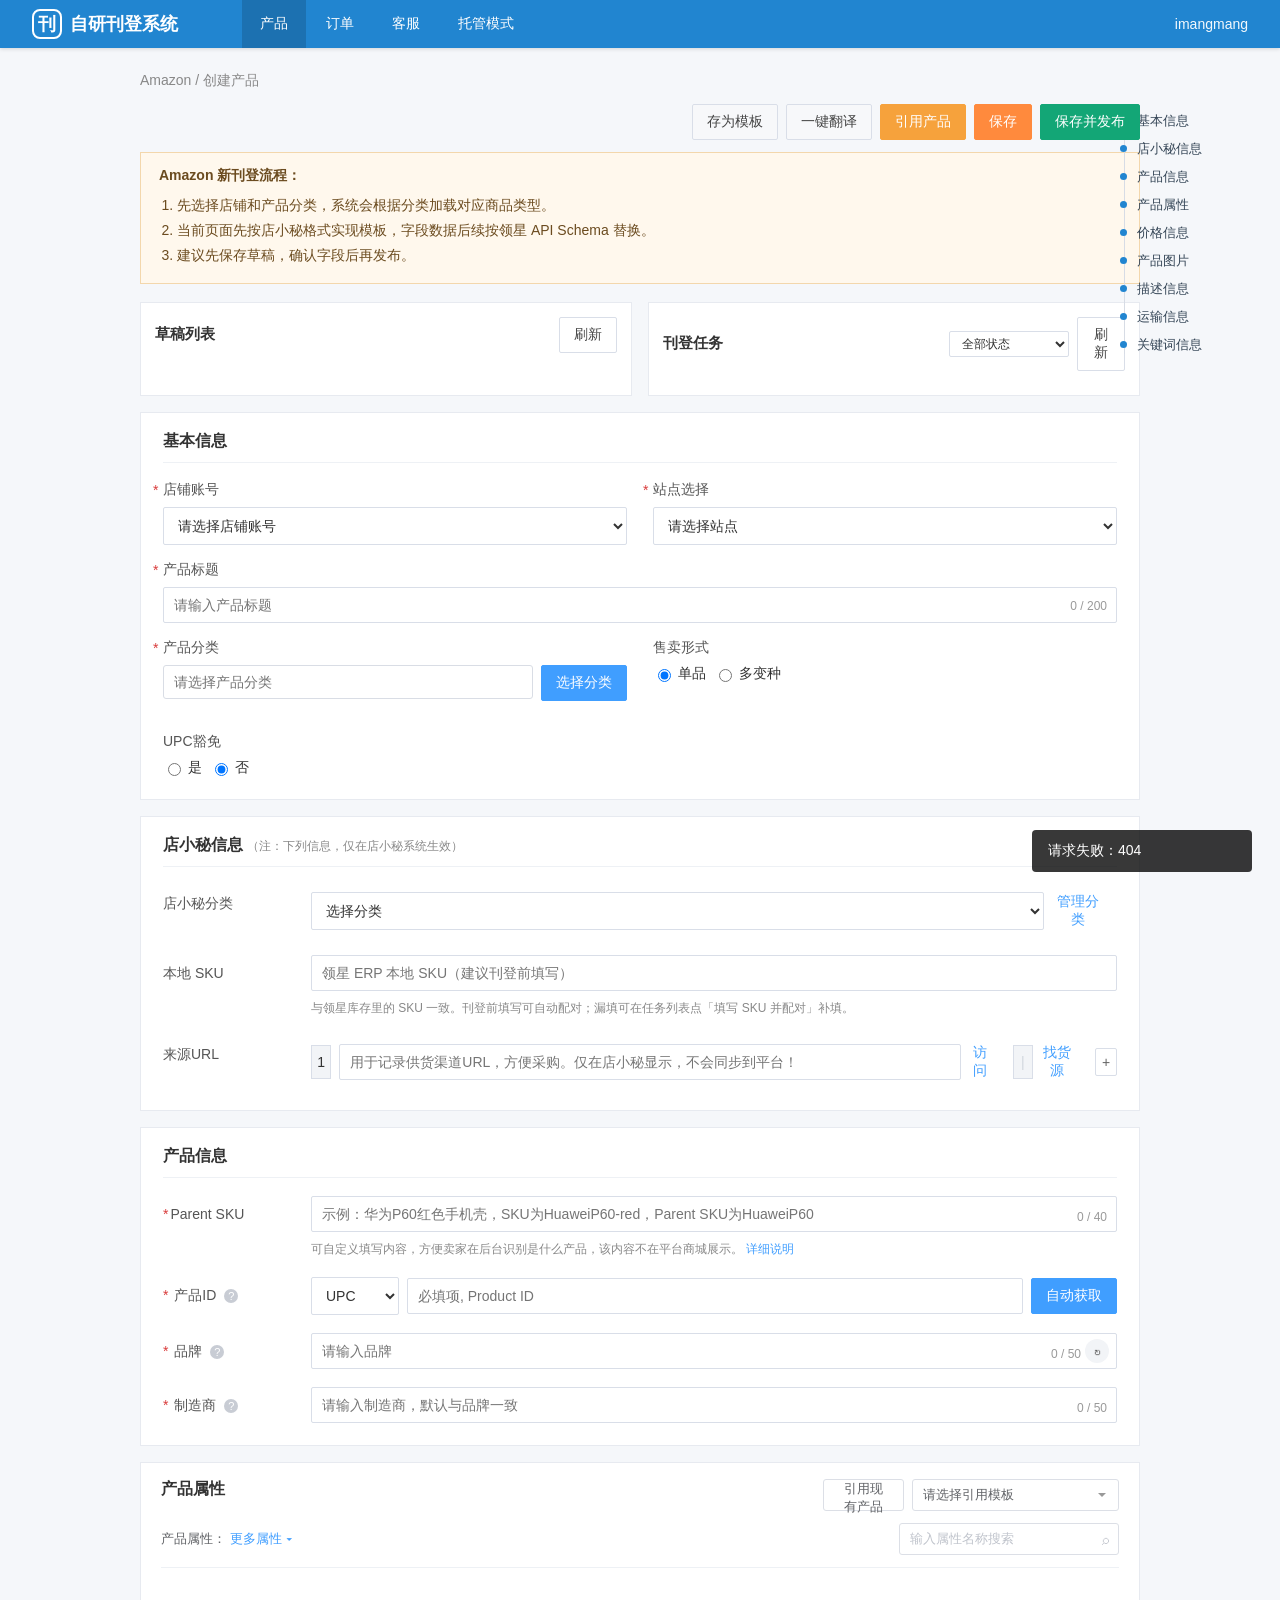
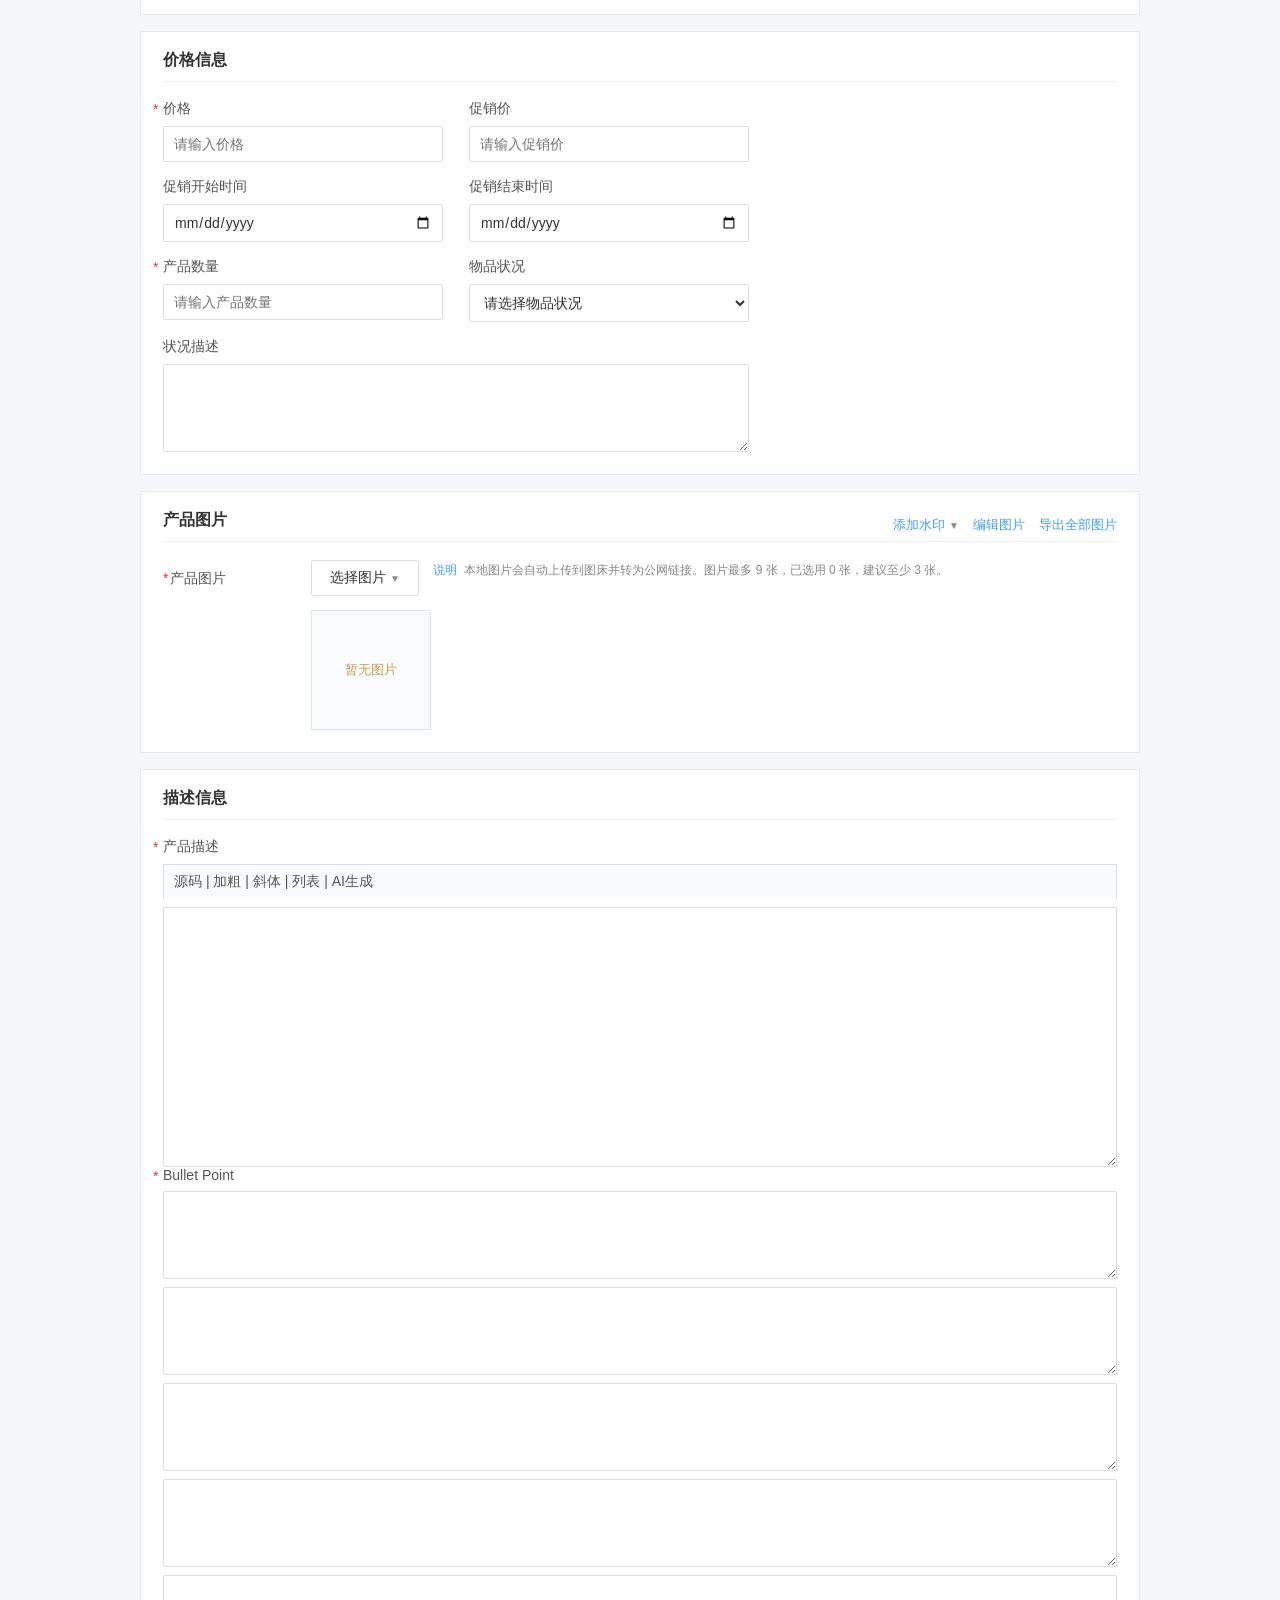
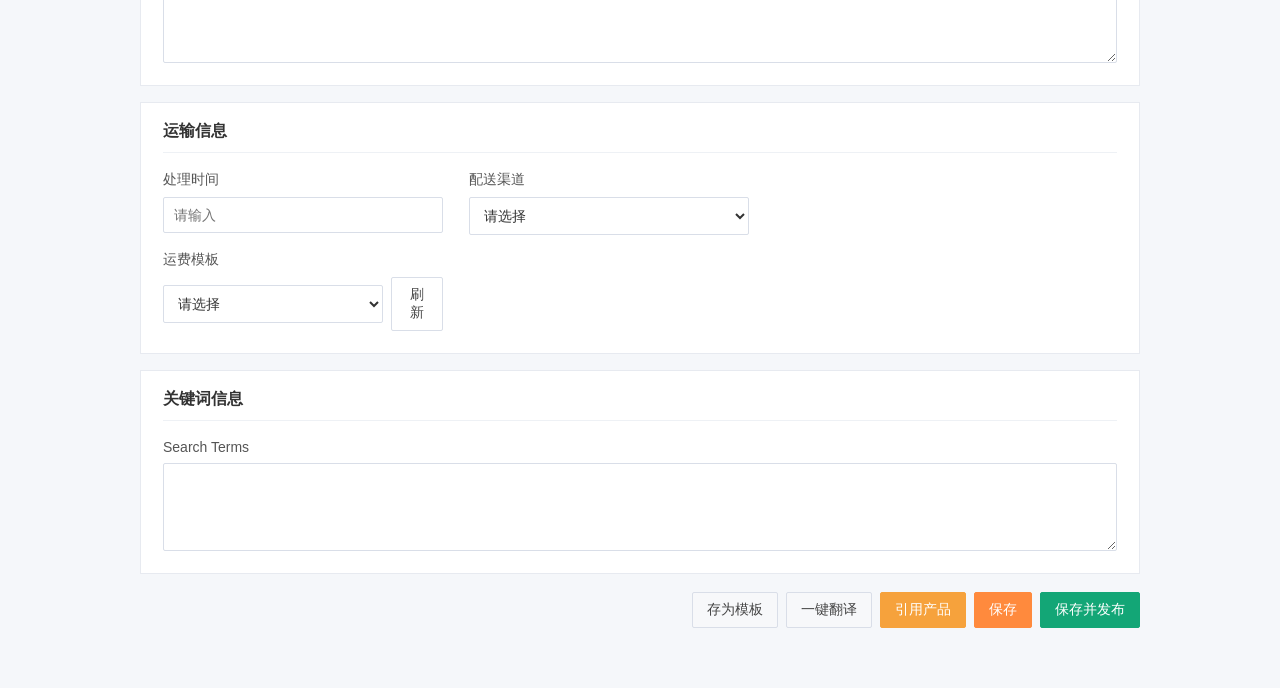
==== commit 1b0d17fd: "重构：JSON存储迁移至SQLite，新增草稿/刊登校验/运费模板模块，清理测试脚本" ====
--- a/frontend/index.html
+++ b/frontend/index.html
@@ -52,7 +52,18 @@
         <div class="panel">
           <div class="panel-head">
             <h2>刊登任务</h2>
-            <button type="button" id="refreshTasks">刷新</button>
+            <div class="panel-tools">
+              <select id="taskStatusFilter">
+                <option value="">全部状态</option>
+                <option value="SUBMITTED">已提交</option>
+                <option value="PROCESSING">处理中</option>
+                <option value="LISTING_SYNCING">等待同步</option>
+                <option value="LISTING_SYNCED">已同步</option>
+                <option value="FAILED">失败</option>
+                <option value="TIMEOUT">超时</option>
+              </select>
+              <button type="button" id="refreshTasks">刷新</button>
+            </div>
           </div>
           <div class="record-list" id="taskList"></div>
         </div>
@@ -154,9 +165,9 @@
                 <input
                   name="local_sku"
                   id="localSkuInput"
-                  placeholder="领星本地 SKU，刊登成功后自动配对（可选）"
+                  placeholder="领星 ERP 本地 SKU（建议刊登前填写）"
                 />
-                <p class="field-hint">填写领星 ERP 中的本地 SKU，Listing 同步后会自动完成 MSKU 配对。</p>
+                <p class="field-hint">与领星库存里的 SKU 一致。刊登前填写可自动配对；漏填可在任务列表点「填写 SKU 并配对」补填。</p>
               </div>
             </div>
             <div class="form-row">
@@ -368,9 +379,8 @@
               <div class="inline-control">
                 <select name="merchant_shipping_group">
                   <option value="">请选择</option>
-                  <option value="template_mock_1">标准配送模板</option>
                 </select>
-                <button type="button">刷新</button>
+                <button type="button" id="shippingTemplateRefresh">刷新</button>
               </div>
             </label>
           </div>
@@ -417,7 +427,7 @@
           <button type="button" class="category-modal-close" id="closeCategoryPicker">×</button>
         </div>
         <div class="category-modal-search">
-          <input type="text" id="categorySearchInput" placeholder="输入分类名称搜索（演示数据支持）" />
+          <input type="text" id="categorySearchInput" placeholder="输入分类名称搜索" />
         </div>
         <div class="category-modal-tip" id="categorySourceTip"></div>
         <div class="category-breadcrumb" id="categoryBreadcrumb">请选择分类</div>
@@ -431,6 +441,6 @@
       </div>
     </div>
 
-    <script src="app.js?v=20260611-5"></script>
+    <script src="app.js?v=20260611-8"></script>
   </body>
 </html>
--- a/frontend/styles.css
+++ b/frontend/styles.css
@@ -119,6 +119,23 @@
   font-size: 15px;
 }
 
+.panel-tools {
+  display: flex;
+  align-items: center;
+  gap: 8px;
+}
+
+.panel-tools select {
+  min-width: 110px;
+  padding: 4px 8px;
+  font-size: 12px;
+}
+
+.btn.ghost.danger {
+  color: #cf1322;
+  border-color: #ffa39e;
+}
+
 .record-list {
   display: flex;
   flex-direction: column;
@@ -159,6 +176,10 @@
   font-size: 12px;
   line-height: 1.6;
   word-break: break-word;
+}
+
+.record-meta-row.record-warn {
+  color: #d48806;
 }
 
 .record-meta-row + .record-meta-row {
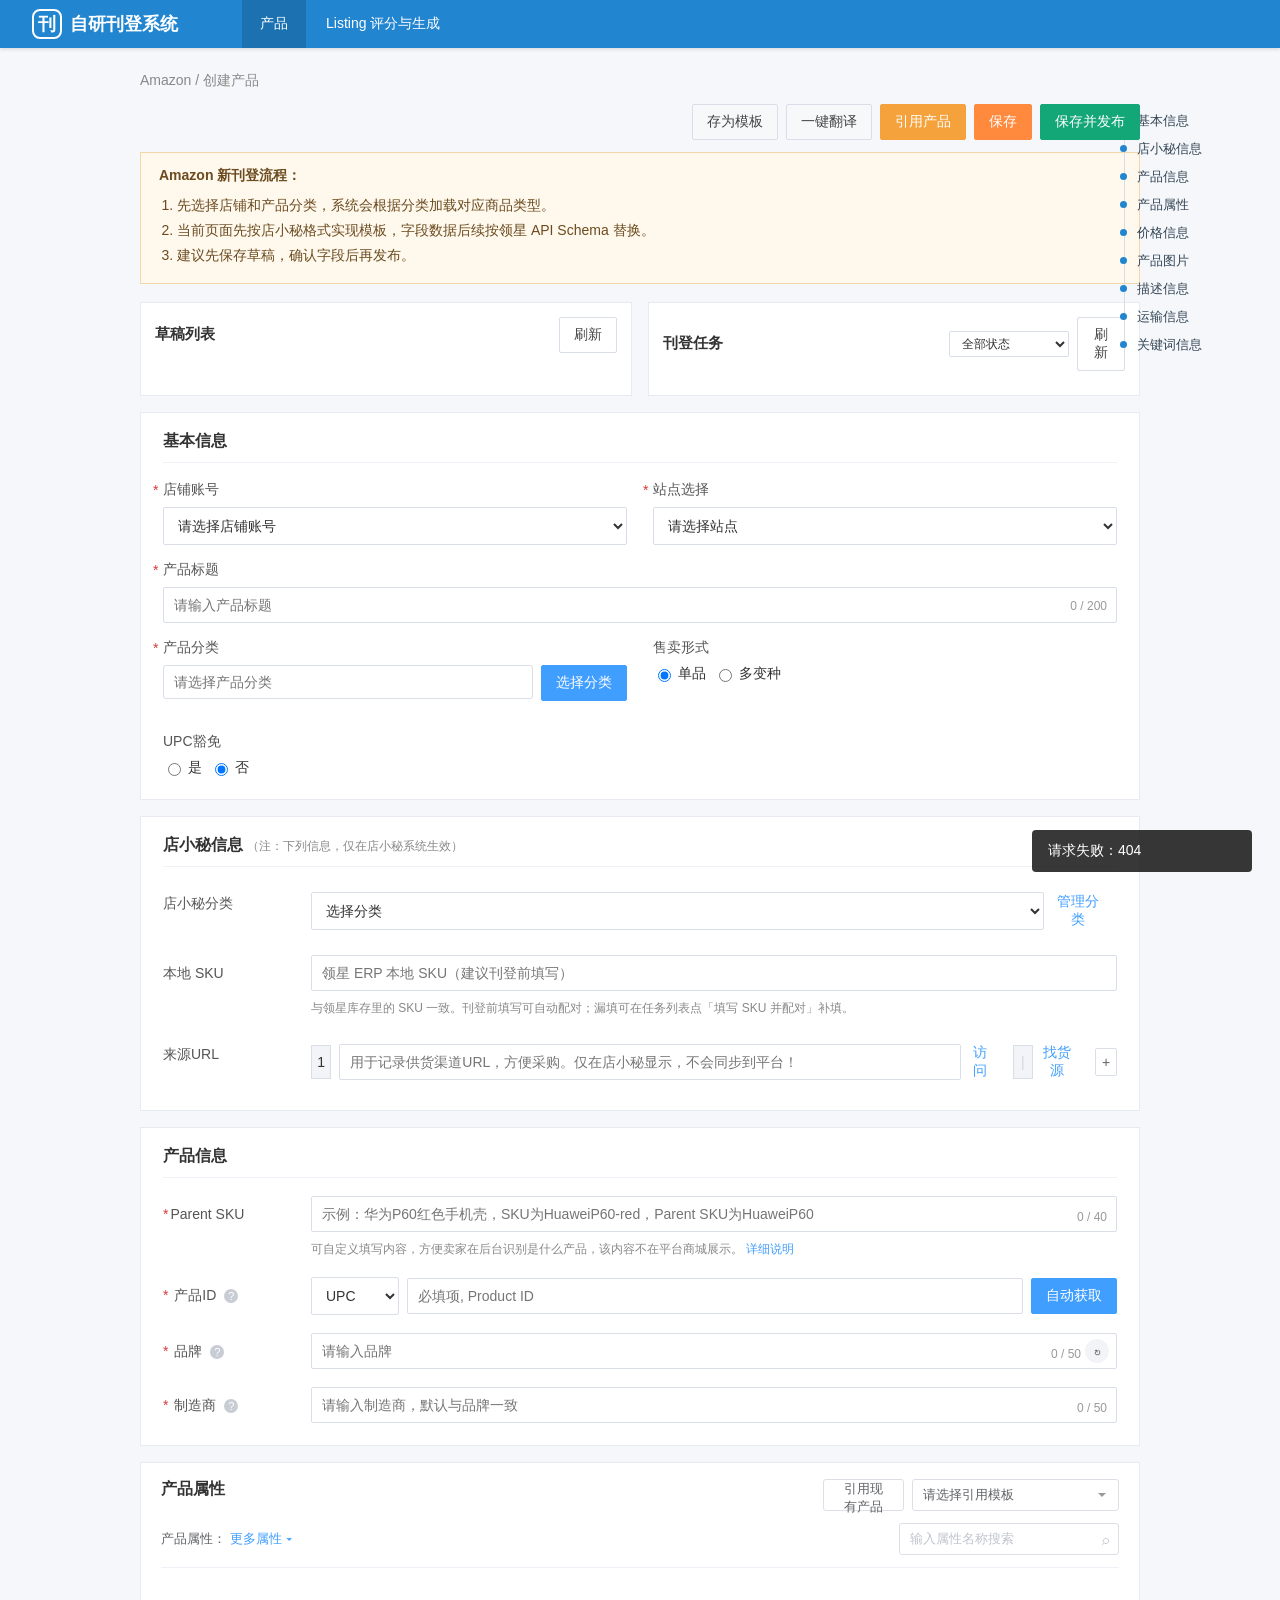
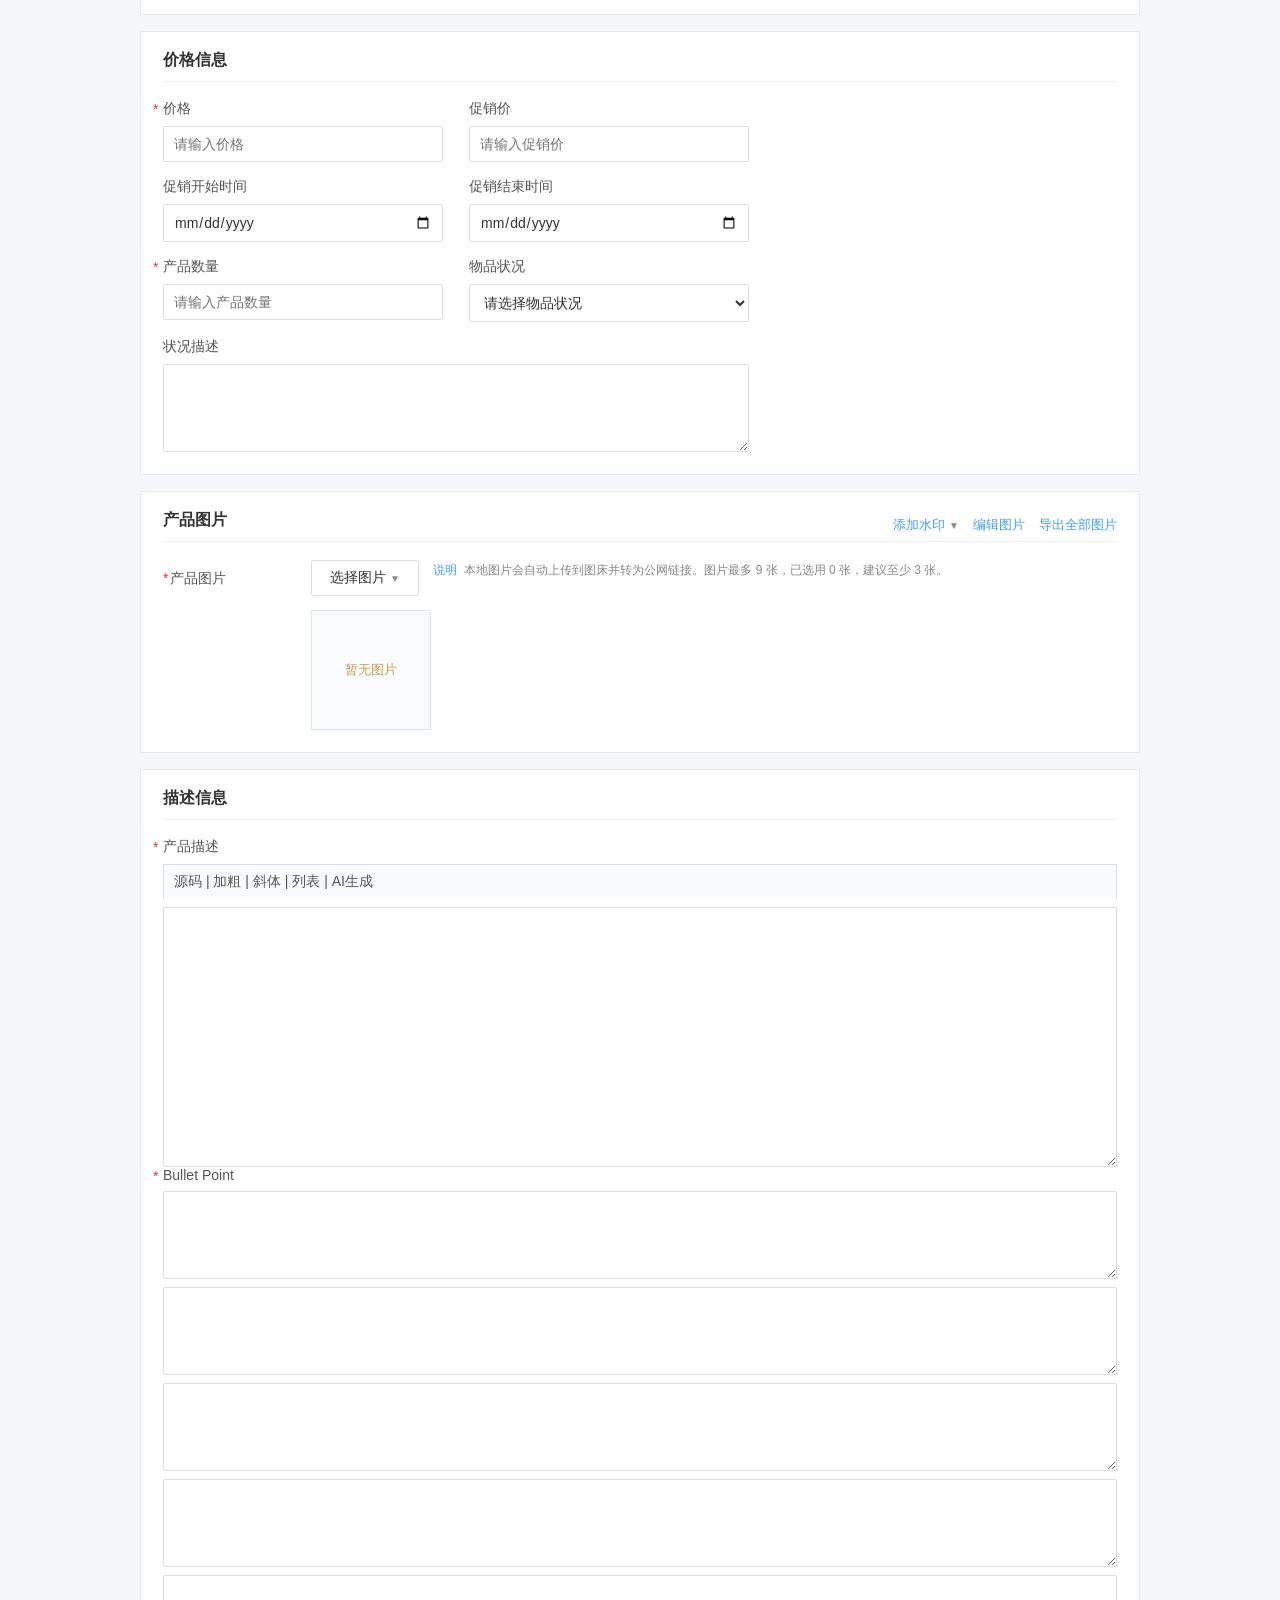
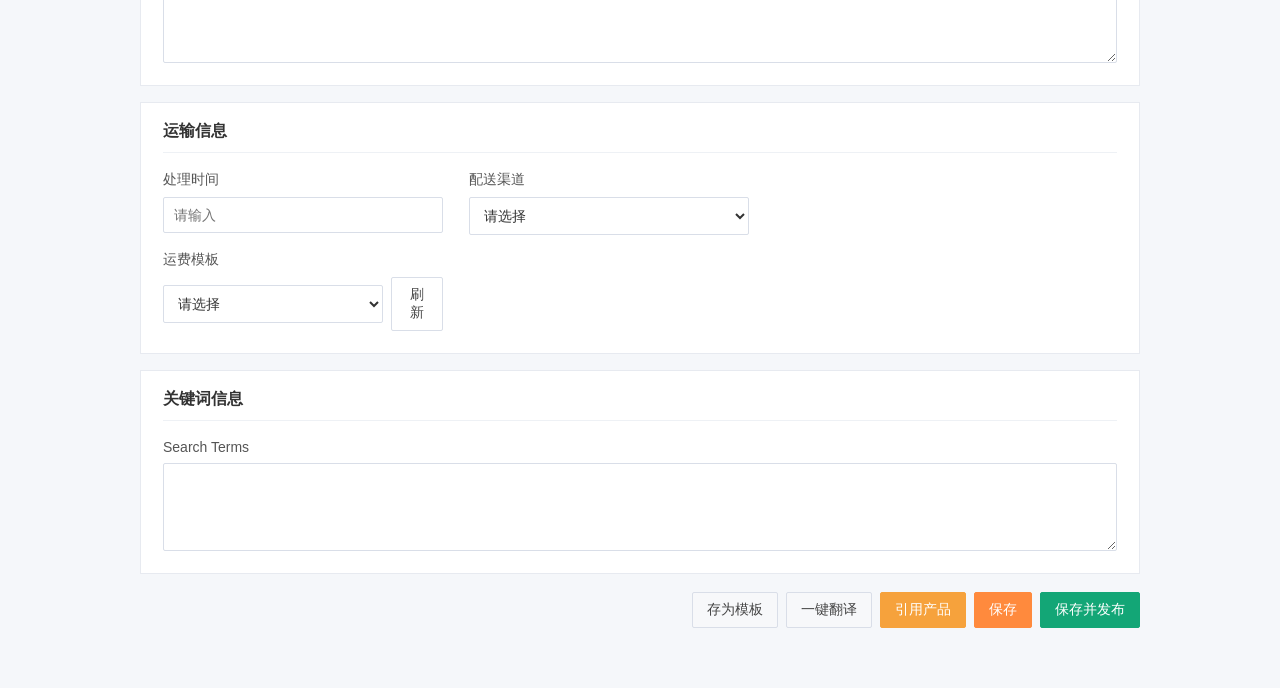
==== commit 6f181b1e: "导航栏精简：保留产品+Listing评分与生成，删除订单/客服/托管模式及账户名" ====
--- a/frontend/index.html
+++ b/frontend/index.html
@@ -14,11 +14,8 @@
       </div>
       <nav>
         <a class="active" href="create-product">产品</a>
-        <a href="#">订单</a>
-        <a href="#">客服</a>
-        <a href="#">托管模式</a>
+        <a href="#">Listing 评分与生成</a>
       </nav>
-      <div class="account">imangmang</div>
     </header>
 
     <main class="page">
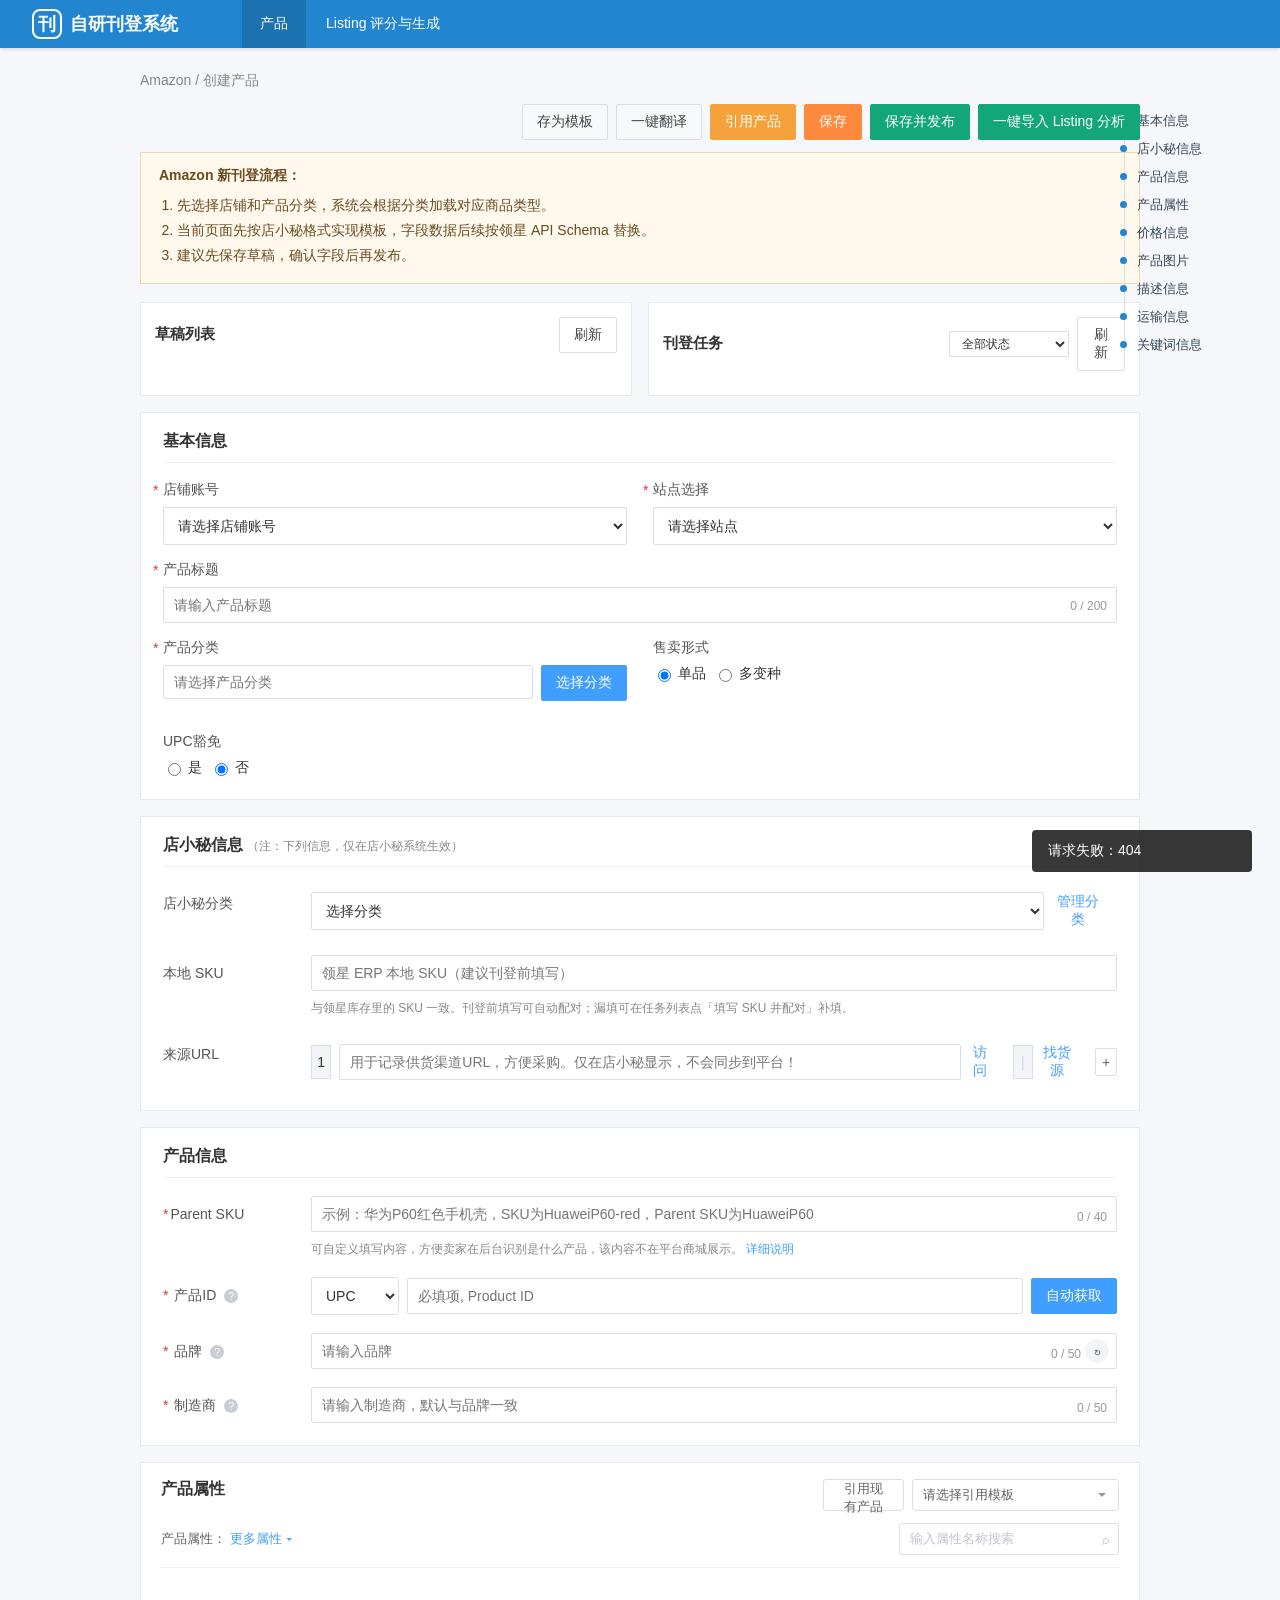
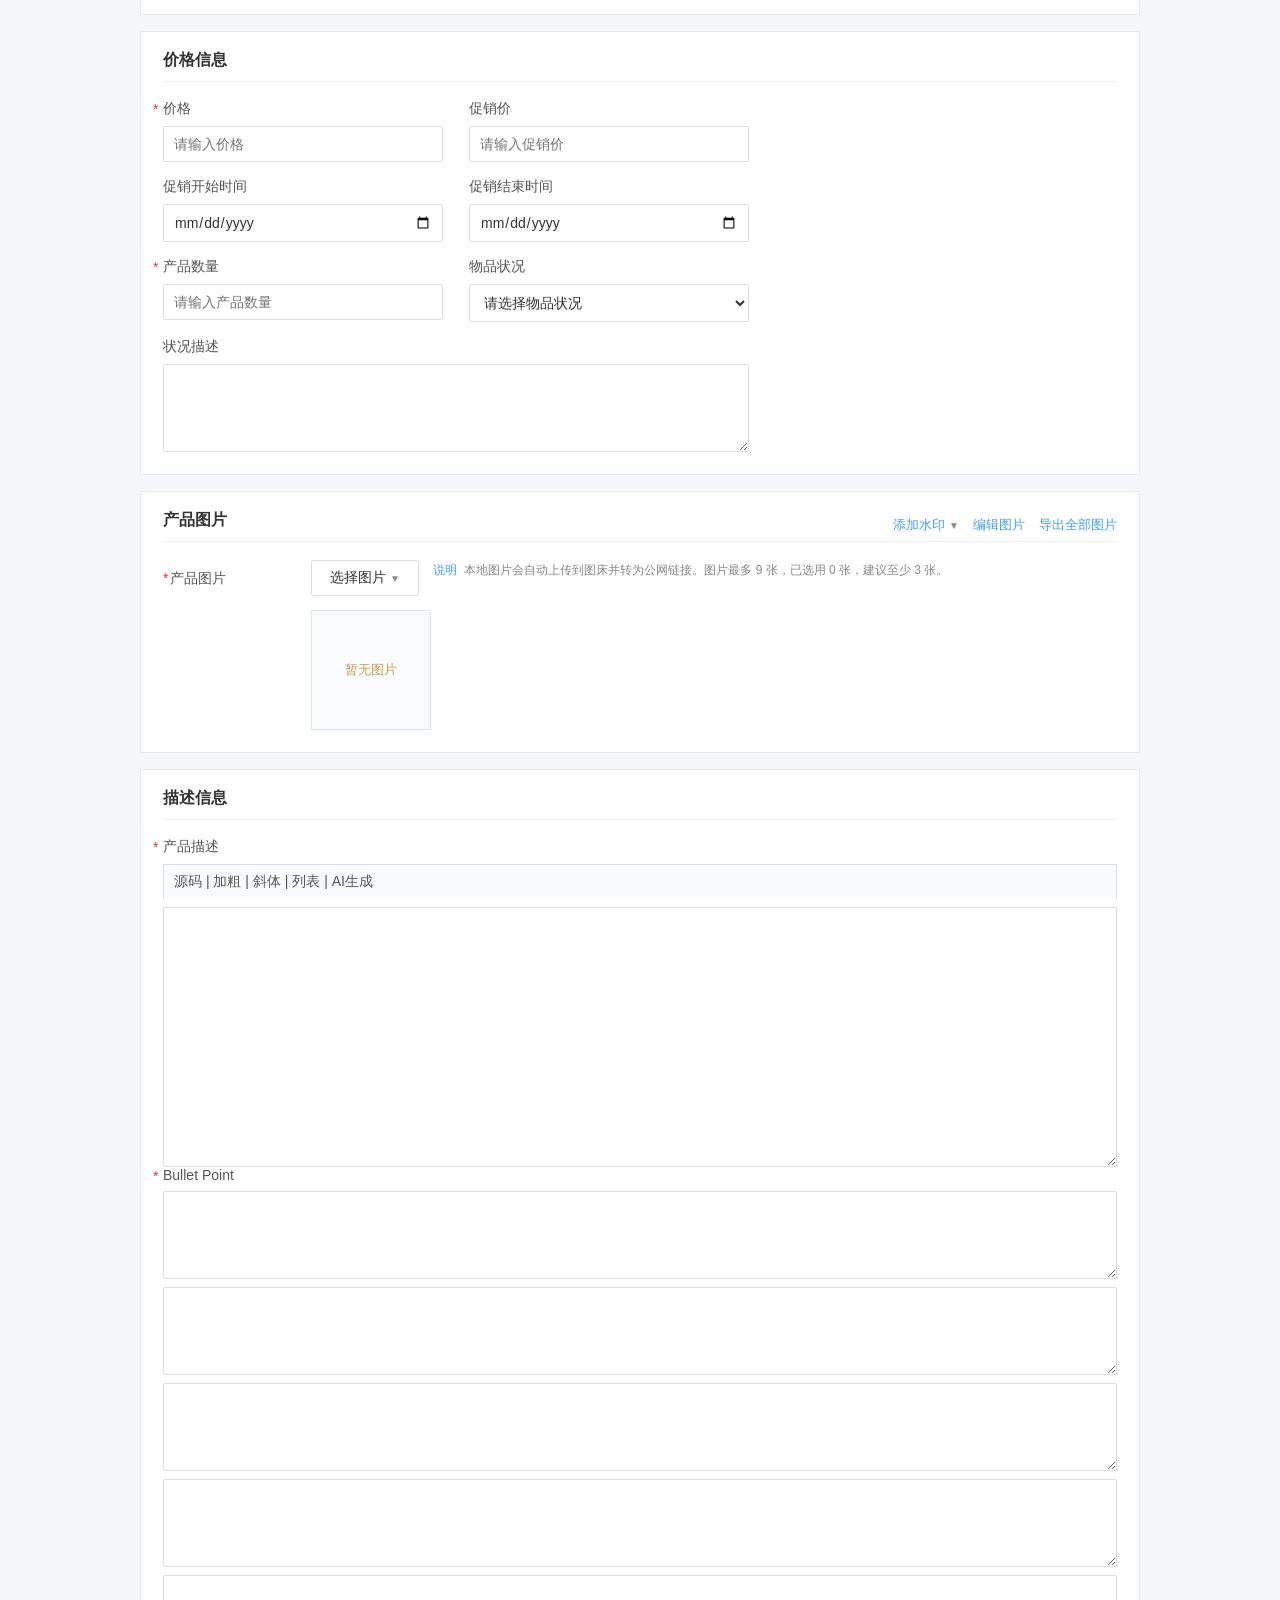
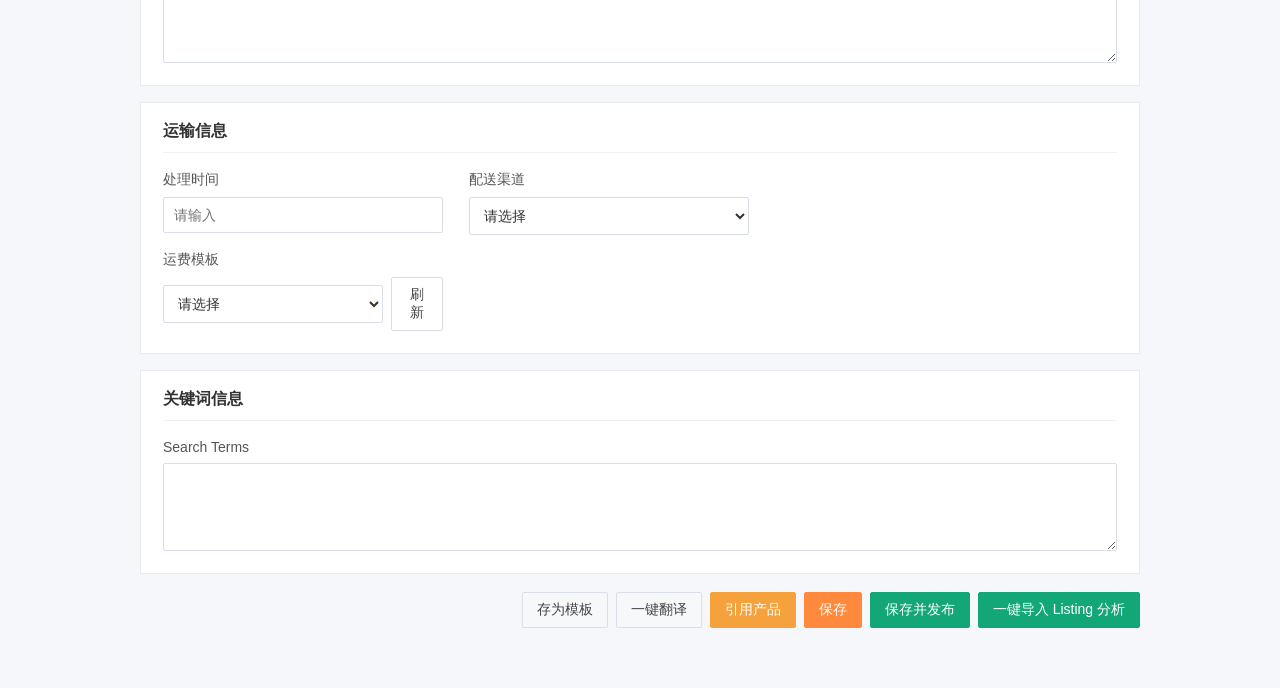
==== commit ec45a966: "新增一键导入+评分诊断+针对性优化建议流程：产品页数据一键导入→自动评分→AI逐项解释优化理由与预期效果→回填产品表单" ====
--- a/frontend/index.html
+++ b/frontend/index.html
@@ -14,7 +14,7 @@
       </div>
       <nav>
         <a class="active" href="create-product">产品</a>
-        <a href="#">Listing 评分与生成</a>
+        <a href="listing-tools">Listing 评分与生成</a>
       </nav>
     </header>
 
@@ -27,6 +27,7 @@
         <button class="btn warning">引用产品</button>
         <button class="btn primary-outline" id="saveOnlyTop">保存</button>
         <button class="btn primary" id="publishTop">保存并发布</button>
+        <button class="btn success" id="importToListingTop" title="将当前产品信息导入 Listing 评分与生成">一键导入 Listing 分析</button>
       </div>
 
       <section class="notice">
@@ -397,6 +398,7 @@
           <button class="btn warning" type="button">引用产品</button>
           <button class="btn primary-outline" type="button" id="saveOnlyBottom">保存</button>
           <button class="btn primary" type="button" id="publishBottom">保存并发布</button>
+          <button class="btn success" type="button" id="importToListingBottom" title="将当前产品信息导入 Listing 评分与生成">一键导入 Listing 分析</button>
         </div>
       </form>
     </main>
--- a/frontend/styles.css
+++ b/frontend/styles.css
@@ -1219,6 +1219,13 @@
   white-space: nowrap;
 }
 
+.btn.success {
+  border-color: #13a676;
+  background: #13a676;
+  color: #fff;
+}
+.btn.success:hover { background: #0e8a5e; }
+
 .btn.secondary {
   background: #f7f8fa;
 }
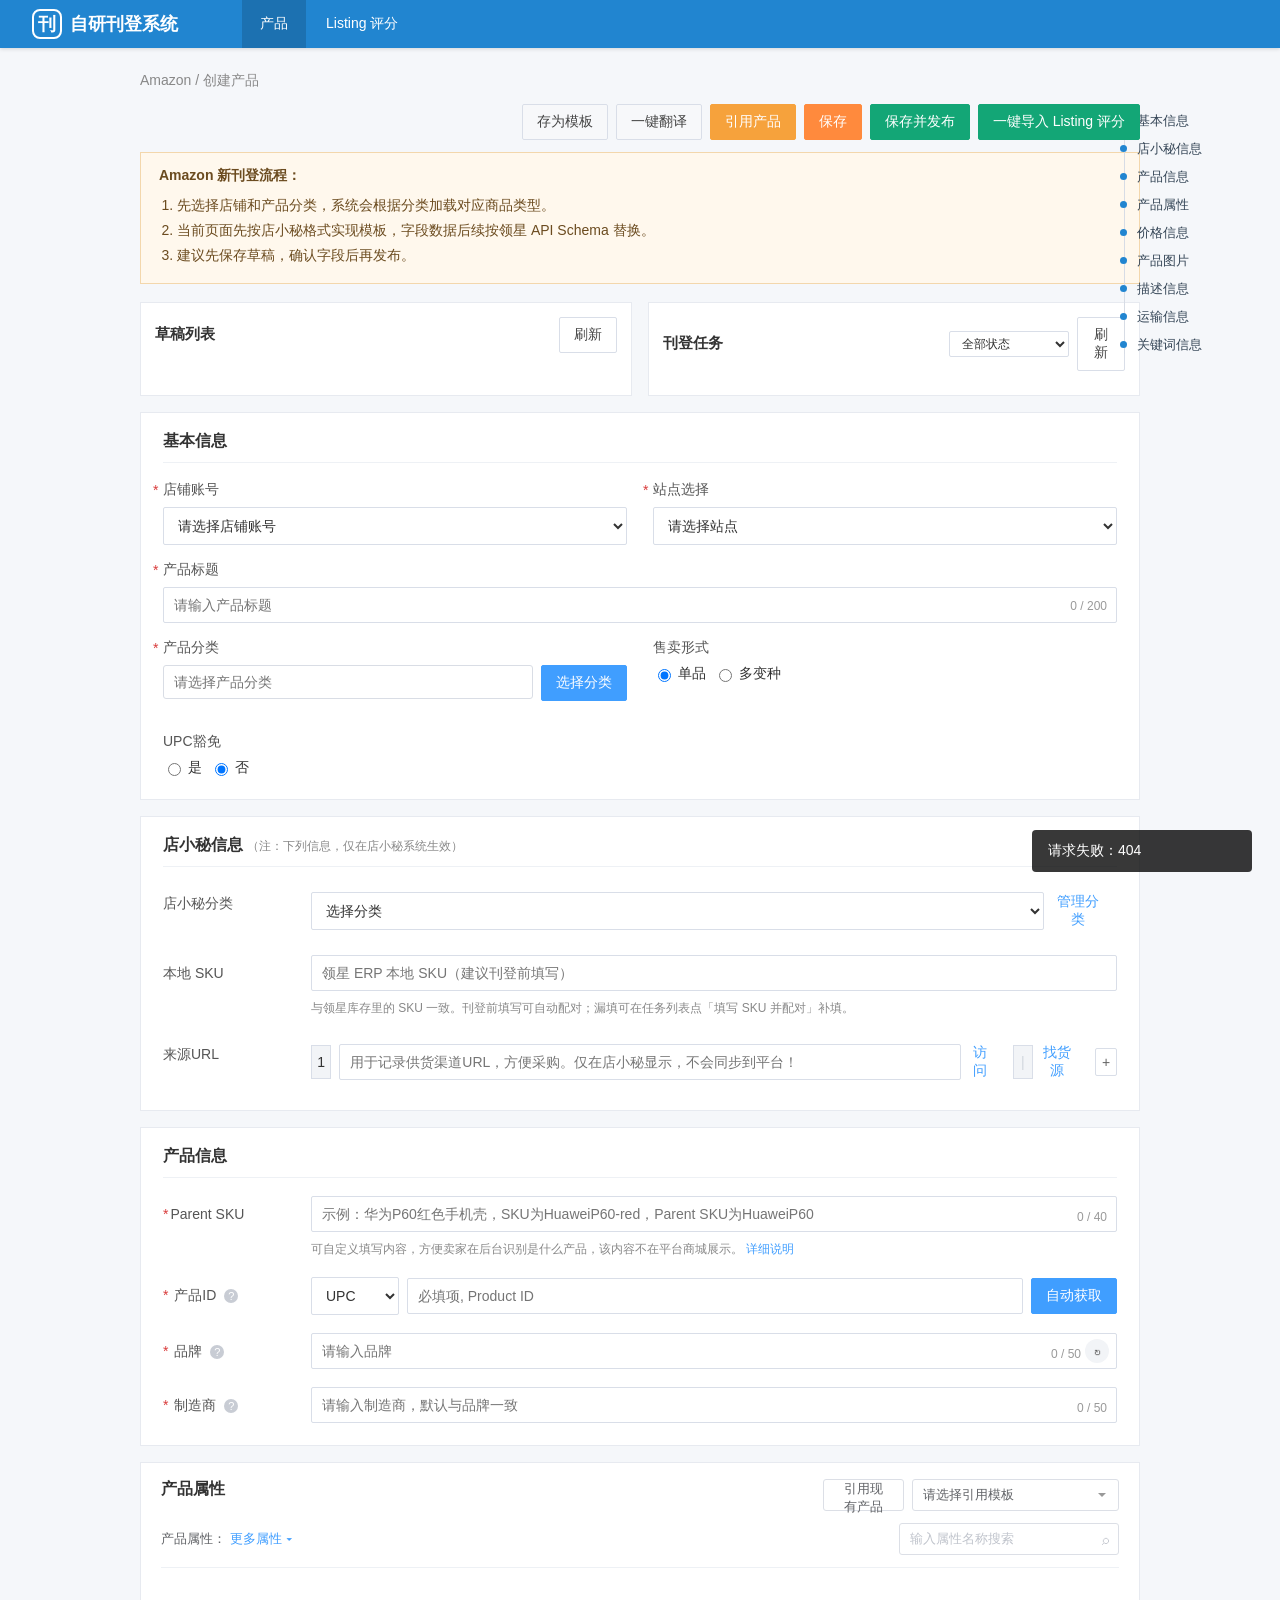
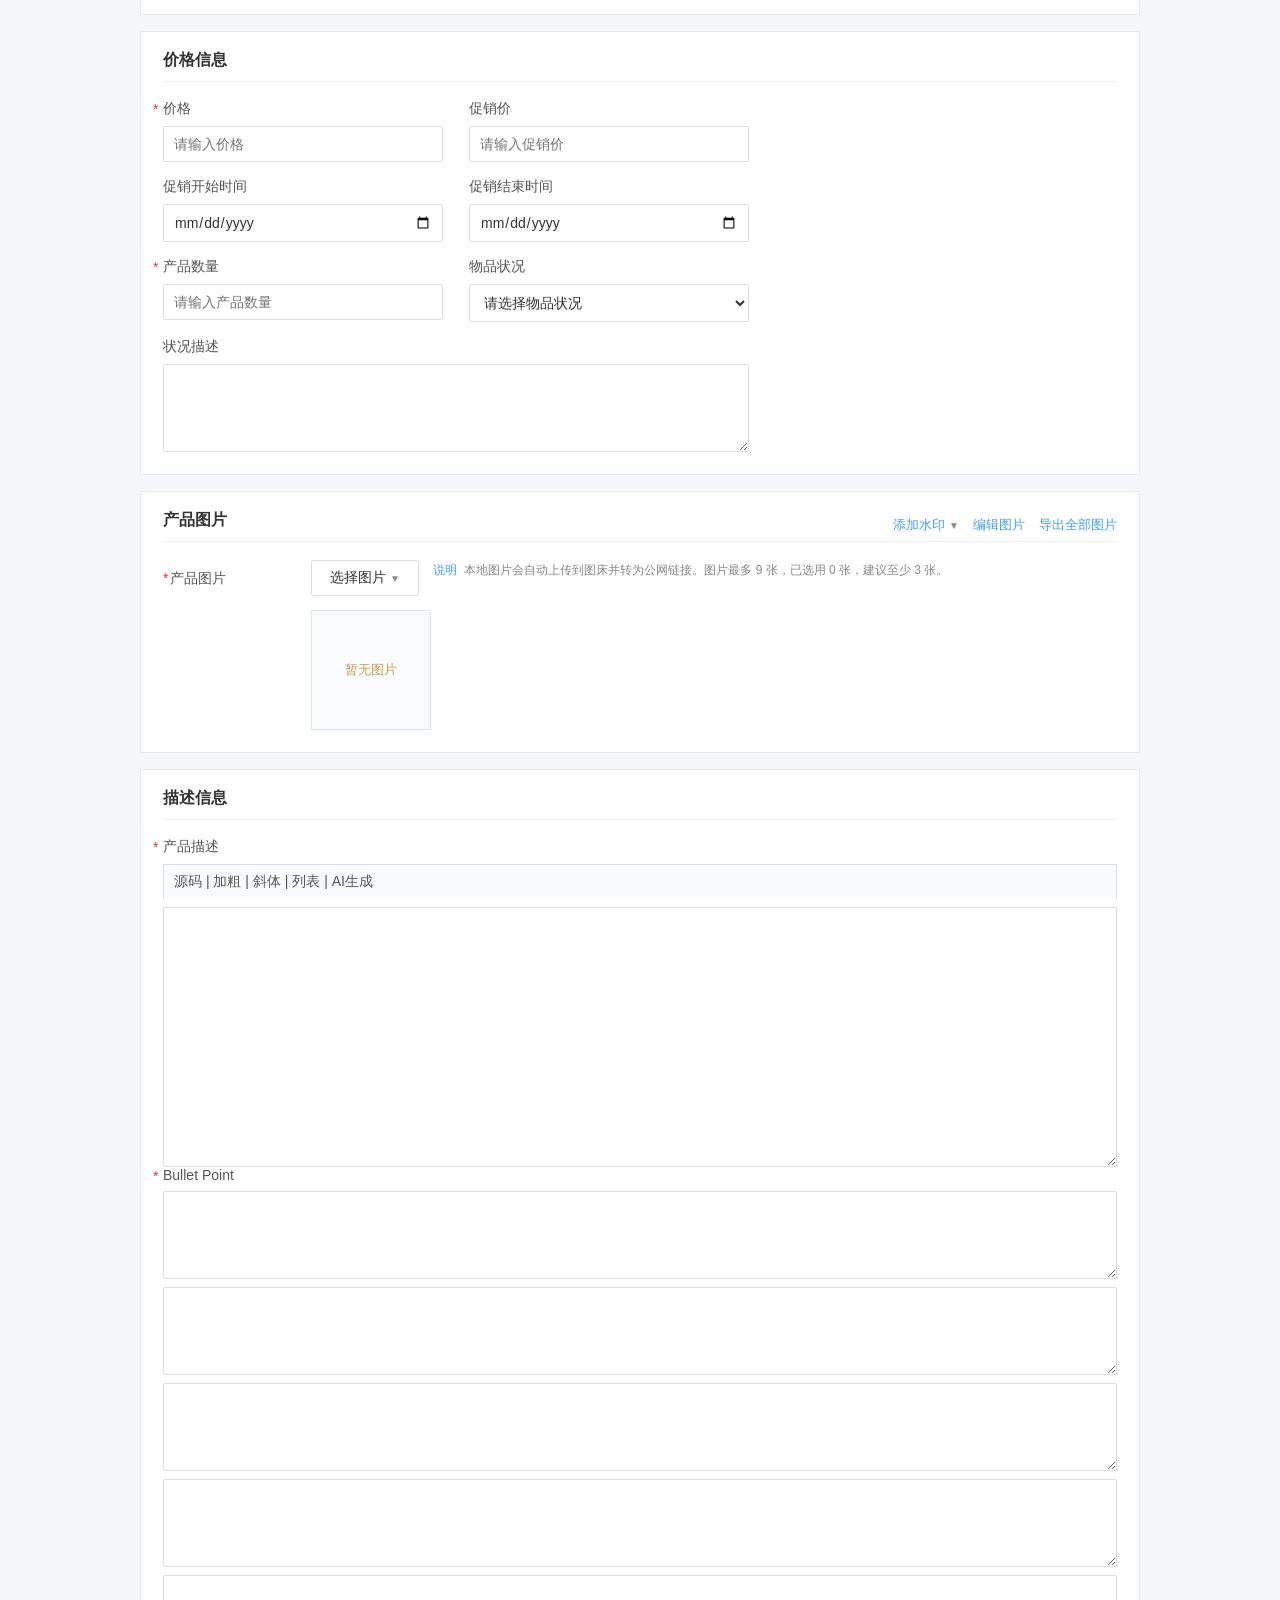
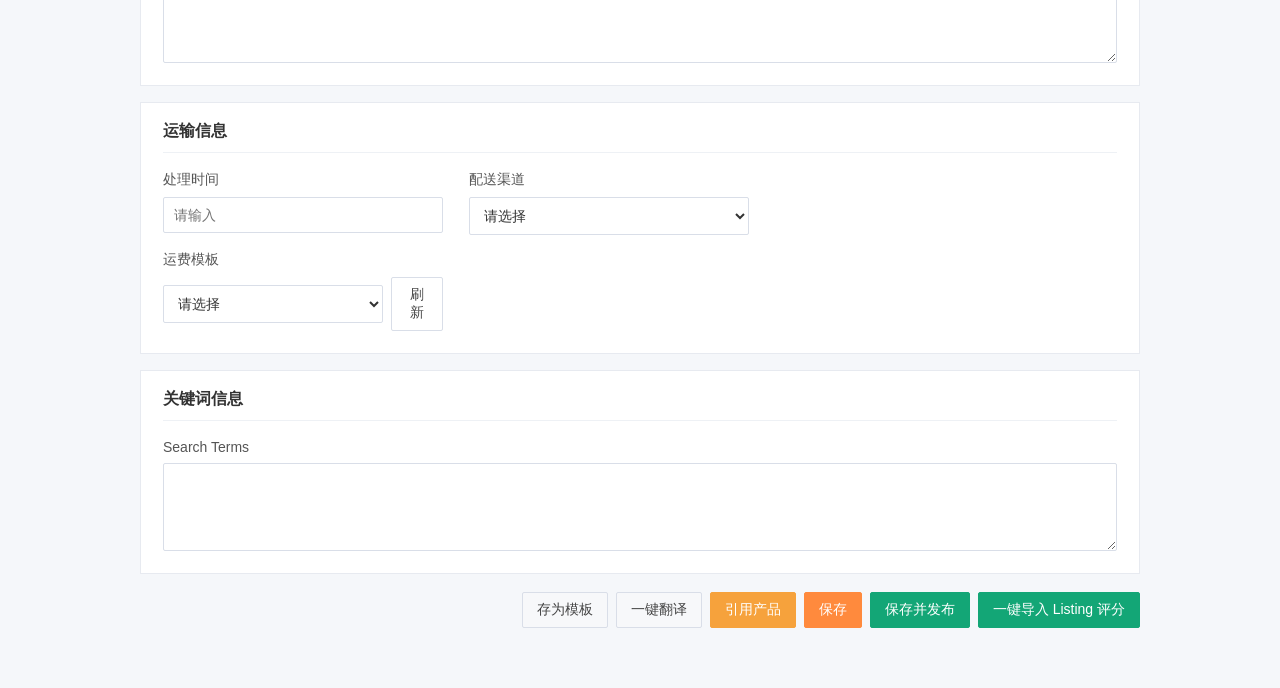
==== commit 32fd742d: "feat: listing rule engine, publish readiness, and product form UX Add weighted rule+AI scoring, per-" ====
--- a/frontend/index.html
+++ b/frontend/index.html
@@ -4,7 +4,7 @@
     <meta charset="UTF-8" />
     <meta name="viewport" content="width=device-width, initial-scale=1.0" />
     <title>Amazon 创建产品</title>
-    <link rel="stylesheet" href="styles.css?v=20260611-6" />
+    <link rel="stylesheet" href="styles.css?v=20260618-1" />
   </head>
   <body>
     <header class="topbar">
@@ -14,7 +14,7 @@
       </div>
       <nav>
         <a class="active" href="create-product">产品</a>
-        <a href="listing-tools">Listing 评分与生成</a>
+        <a href="listing-tools">Listing 评分</a>
       </nav>
     </header>
 
@@ -27,7 +27,7 @@
         <button class="btn warning">引用产品</button>
         <button class="btn primary-outline" id="saveOnlyTop">保存</button>
         <button class="btn primary" id="publishTop">保存并发布</button>
-        <button class="btn success" id="importToListingTop" title="将当前产品信息导入 Listing 评分与生成">一键导入 Listing 分析</button>
+        <button class="btn success" id="importToListingTop" title="将当前产品信息导入 Listing 评分">一键导入 Listing 评分</button>
       </div>
 
       <section class="notice">
@@ -225,6 +225,7 @@
                   <input name="product_id" id="productIdInput" placeholder="必填项, Product ID" />
                   <button class="btn blue" type="button" id="autoFetchProductId">自动获取</button>
                 </div>
+                <p class="field-hint hidden" id="productIdExemptHint">已选择 UPC 豁免且类型为 UPC，无需填写商品编码；刊登时将声明无 Product ID。</p>
                 <p class="field-error" id="productIdError">请填写Product ID</p>
               </div>
             </div>
@@ -398,7 +399,7 @@
           <button class="btn warning" type="button">引用产品</button>
           <button class="btn primary-outline" type="button" id="saveOnlyBottom">保存</button>
           <button class="btn primary" type="button" id="publishBottom">保存并发布</button>
-          <button class="btn success" type="button" id="importToListingBottom" title="将当前产品信息导入 Listing 评分与生成">一键导入 Listing 分析</button>
+          <button class="btn success" type="button" id="importToListingBottom" title="将当前产品信息导入 Listing 评分">一键导入 Listing 评分</button>
         </div>
       </form>
     </main>
@@ -440,6 +441,6 @@
       </div>
     </div>
 
-    <script src="app.js?v=20260611-8"></script>
+    <script src="app.js?v=20260618-3"></script>
   </body>
 </html>
--- a/frontend/styles.css
+++ b/frontend/styles.css
@@ -1050,9 +1050,19 @@
 }
 
 .product-id-row input:disabled {
-  background: #f5f6f8;
-  color: #aaa;
+  background: #f0f2f5;
+  color: #9aa0ab;
+  border-color: #d8dce3;
   cursor: not-allowed;
+  pointer-events: auto;
+}
+
+#productIdRow.product-id-exempt .row-label::before {
+  color: #9aa0ab;
+}
+
+#productIdRow.product-id-exempt:not(.invalid) .field-error {
+  display: none;
 }
 
 .product-id-row .btn:disabled {
